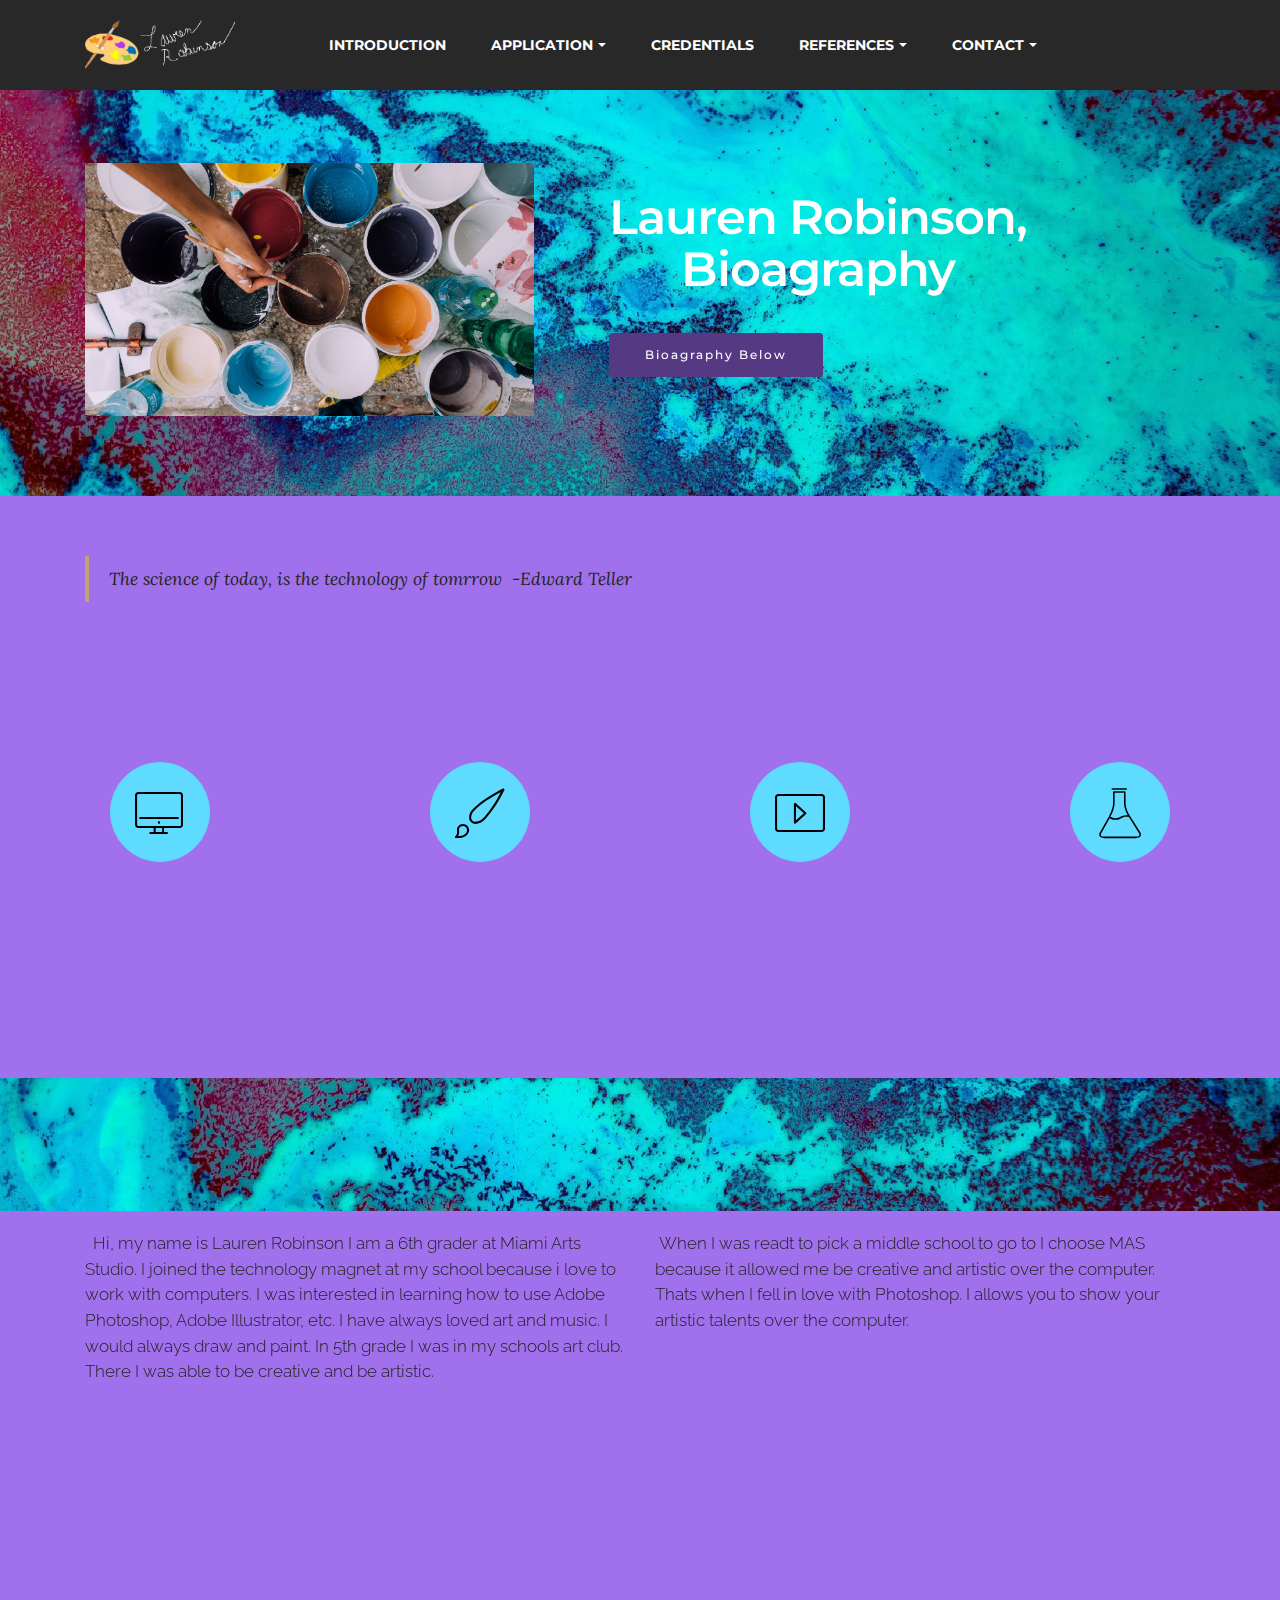
==== index.html @ 83446fe6 "create github pages" ====
<!DOCTYPE html>
<html>
<head>
  <!-- Site made with Mobirise Website Builder v3.10.5, https://mobirise.com -->
  <meta charset="UTF-8">
  <meta http-equiv="X-UA-Compatible" content="IE=edge">
  <meta name="generator" content="Mobirise v3.10.5, mobirise.com">
  <meta name="viewport" content="width=device-width, initial-scale=1">
  <link rel="shortcut icon" href="assets/images/art-384x128.png" type="image/x-icon">
  <meta name="description" content="">
  <title>Introduction</title>
  <link rel="stylesheet" href="https://fonts.googleapis.com/css?family=Lora:400,700,400italic,700italic&amp;subset=latin">
  <link rel="stylesheet" href="https://fonts.googleapis.com/css?family=Montserrat:400,700">
  <link rel="stylesheet" href="https://fonts.googleapis.com/css?family=Raleway:100,100i,200,200i,300,300i,400,400i,500,500i,600,600i,700,700i,800,800i,900,900i">
  <link rel="stylesheet" href="assets/bootstrap-material-design-font/css/material.css">
  <link rel="stylesheet" href="assets/web/assets/mobirise-icons/mobirise-icons.css">
  <link rel="stylesheet" href="assets/et-line-font-plugin/style.css">
  <link rel="stylesheet" href="assets/tether/tether.min.css">
  <link rel="stylesheet" href="assets/bootstrap/css/bootstrap.min.css">
  <link rel="stylesheet" href="assets/dropdown/css/style.css">
  <link rel="stylesheet" href="assets/animate.css/animate.min.css">
  <link rel="stylesheet" href="assets/theme/css/style.css">
  <link rel="stylesheet" href="assets/mobirise/css/mbr-additional.css" type="text/css">
  
  
  
</head>
<body>
<section id="ext_menu-5">

    <nav class="navbar navbar-dropdown navbar-fixed-top">
        <div class="container">

            <div class="mbr-table">
                <div class="mbr-table-cell">

                    <div class="navbar-brand">
                        <a href="index.html" class="navbar-logo"><img src="assets/images/art-384x128.png" alt="Mobirise"></a>
                        
                    </div>

                </div>
                <div class="mbr-table-cell">

                    <button class="navbar-toggler pull-xs-right hidden-md-up" type="button" data-toggle="collapse" data-target="#exCollapsingNavbar">
                        <div class="hamburger-icon"></div>
                    </button>

                    <ul class="nav-dropdown collapse pull-xs-right nav navbar-nav navbar-toggleable-sm" id="exCollapsingNavbar"><li class="nav-item"><a class="nav-link link" href="index.html">INTRODUCTION</a></li><li class="nav-item dropdown"><a class="nav-link link dropdown-toggle" href="https://mobirise.com/" data-toggle="dropdown-submenu" aria-expanded="false">APPLICATION</a><div class="dropdown-menu"><a class="dropdown-item" href="page1.html">Adobe Photoshop</a><a class="dropdown-item" href="page2.html">Adobe Illustrator</a><div class="dropdown"><a class="dropdown-item dropdown-toggle" href="#" data-toggle="dropdown-submenu" aria-expanded="false">Office Suit</a><div class="dropdown-menu dropdown-submenu"><div class="dropdown"><a class="dropdown-item dropdown-toggle" href="page5.html" data-toggle="dropdown-submenu">Word</a><div class="dropdown-menu dropdown-submenu"><a class="dropdown-item" href="#">Disscuss IT 6</a></div></div><a class="dropdown-item" href="page4.html">Power Point</a></div></div><a class="dropdown-item" href="#">123D</a></div></li><li class="nav-item dropdown"><a class="nav-link link" href="https://mobirise.com/">CREDENTIALS</a></li><li class="nav-item dropdown"><a class="nav-link link dropdown-toggle" href="https://mobirise.com/" data-toggle="dropdown-submenu" aria-expanded="false">REFERENCES</a><div class="dropdown-menu"><a class="dropdown-item" href="#"></a><a class="dropdown-item" href="#">Mr.Pate</a><a class="dropdown-item" href="#">Admitstrator</a><a class="dropdown-item" href="#"></a><a class="dropdown-item" href="#">Friend/Family</a><a class="dropdown-item" href="#">Community</a></div></li><li class="nav-item dropdown open"><a class="nav-link link dropdown-toggle" href="https://mobirise.com/" aria-expanded="false" data-toggle="dropdown-submenu">CONTACT</a><div class="dropdown-menu"><a class="dropdown-item" href="#">Submittion form</a></div></li><li class="nav-item"><a class="nav-link link" href="https://mobirise.com/"></a></li><li class="nav-item"><a class="nav-link link" href="https://mobirise.com/"></a></li><li class="nav-item"><a class="nav-link link" href="https://mobirise.com/"></a></li></ul>
                    <button hidden="" class="navbar-toggler navbar-close" type="button" data-toggle="collapse" data-target="#exCollapsingNavbar">
                        <div class="close-icon"></div>
                    </button>

                </div>
            </div>

        </div>
    </nav>

</section>

<section class="engine"><a rel="external" href="https://mobirise.com">easy html website builder software download</a></section><section class="mbr-section mbr-parallax-background mbr-after-navbar" id="msg-box5-2" style="background-image: url(assets/images/mbr-2000x1316.jpg); padding-top: 160px; padding-bottom: 80px;">

    
    <div class="container">
        <div class="row">
            <div class="mbr-table-md-up">

              <div class="mbr-table-cell mbr-right-padding-md-up mbr-valign-top col-md-7 image-size" style="width: 46%;">
                  <div class="mbr-figure"><img src="assets/images/mbr-1400x787.jpg"></div>
              </div>

              


              <div class="mbr-table-cell col-md-5 text-xs-center text-md-left content-size">
                  <h3 class="mbr-section-title display-2">Lauren Robinson, &nbsp; &nbsp; &nbsp; &nbsp; &nbsp; &nbsp; &nbsp; &nbsp; &nbsp; Bioagraphy<br></h3>
                  <div class="lead">

                    <p></p>

                  </div>

                  <div><a class="btn btn-info" href="https://mobirise.com">Bioagraphy Below</a></div>
              </div>


              

            </div>
        </div>
    </div>

</section>

<section class="mbr-section article mbr-section__container" id="content2-3" style="background-color: rgb(160, 112, 237); padding-top: 60px; padding-bottom: 40px;">

    <div class="container">
        <div class="row">
            <div class="col-xs-12 lead"><blockquote>The science of today, is the technology of tomrrow &nbsp;-Edward Teller</blockquote></div>
        </div>
    </div>

</section>

<section class="mbr-cards mbr-section mbr-section-nopadding" id="features4-4" style="background-color: rgb(160, 112, 237);">

    

    <div class="mbr-cards-row row">
        <div class="mbr-cards-col col-xs-12 col-lg-3" style="padding-top: 120px; padding-bottom: 40px;">
            <div class="container">
                <div class="card cart-block">
                    <div class="card-img iconbox"><a href="https://mobirise.com" class="mbri-desctop mbr-iconfont mbr-iconfont-features4" style="color: black;"></a></div>
                    <div class="card-block">
                        <h4 class="card-title">Become certified in Photoshop</h4>
                        <h5 class="card-subtitle"></h5>
                        <p class="card-text">I would like to be certified in Photoshop Because i want be able to design logos or fix peples photos.</p>
                        
                    </div>
                </div>
            </div>
        </div>
        <div class="mbr-cards-col col-xs-12 col-lg-3" style="padding-top: 120px; padding-bottom: 40px;">
            <div class="container">
                <div class="card cart-block">
                    <div class="card-img iconbox"><a href="https://mobirise.com" class="mbri-change-style mbr-iconfont mbr-iconfont-features4" style="color: black;"></a></div>
                    <div class="card-block">
                        <h4 class="card-title">Become certified in Illustrator</h4>
                        <h5 class="card-subtitle"></h5>
                        <p class="card-text">I would like to become certified in illustrator so I can use graphic designs so I can help with logos.</p>
                        
                    </div>
                </div>
          </div>
        </div>
        <div class="mbr-cards-col col-xs-12 col-lg-3" style="padding-top: 120px; padding-bottom: 40px;">
            <div class="container">
                <div class="card cart-block">
                    <div class="card-img iconbox"><a href="https://mobirise.com" class="mbri-video-play mbr-iconfont mbr-iconfont-features4" style="color: black;"></a></div>
                    <div class="card-block">
                        <h4 class="card-title">Be a film editor</h4>
                        <h5 class="card-subtitle"></h5>
                        <p class="card-text">I want to be a film editor for movies or a special effects person for movies.</p>
                        
                    </div>
                </div>
            </div>
        </div>
        <div class="mbr-cards-col col-xs-12 col-lg-3" style="padding-top: 120px; padding-bottom: 40px;">
            <div class="container">
                <div class="card cart-block">
                    <div class="card-img iconbox"><a href="https://mobirise.com" class="etl-icon icon-beaker mbr-iconfont mbr-iconfont-features4" style="color: black;"></a></div>
                    <div class="card-block">
                        <h4 class="card-title">Become a Surgeon</h4>
                        <h5 class="card-subtitle"></h5>
                        <p class="card-text">When Im older I would like to be a brain surgeon. I would like to help people and save many lives.</p>
                        
                    </div>
                </div>
            </div>
        </div>
        
        
    </div>
</section>

<section class="mbr-section article mbr-parallax-background" id="msg-box8-x" style="background-image: url(assets/images/mbr-2000x1316.jpg); padding-top: 40px; padding-bottom: 40px;">

    <div class="mbr-overlay" style="opacity: 0; background-color: rgb(34, 34, 34);">
    </div>
    <div class="container">
        <div class="row">
            <div class="col-md-8 col-md-offset-2 text-xs-center">
                <h3 class="mbr-section-title display-2">My Bio</h3>
                <div class="lead"></div>
                
            </div>
        </div>
    </div>

</section>

<section class="mbr-section article mbr-section__container" id="content6-y" style="background-color: rgb(160, 112, 237); padding-top: 20px; padding-bottom: 20px;">

    <div class="container">
        <div class="row">
            <div class="col-xs-12 col-md-6 lead">&nbsp; Hi, my name is Lauren Robinson I am a 6th grader at Miami Arts Studio. I joined the technology magnet at my school because i love to work with computers. I was interested in learning how to use Adobe Photoshop, Adobe Illustrator, etc. I have always loved art and music. I would always draw and paint. In 5th grade I was in my schools art club. There I was able to be creative and be artistic.</div>
            <div class="col-xs-12 col-md-6 lead">&nbsp;When I was readt to pick a middle school to go to I choose MAS because it allowed me be creative and artistic over the computer. Thats when I fell in love with Photoshop. I allows you to show your artistic talents over the computer.</div>
        </div>
    </div>

</section>

<section class="mbr-section mbr-section-md-padding mbr-footer footer1" id="contacts1-f" style="background-color: rgb(160, 112, 237); padding-top: 90px; padding-bottom: 90px;">
    
    <div class="container">
        <div class="row">
            <div class="mbr-footer-content col-xs-12 col-md-3">
                <div><a href="index.html"><img src="assets/images/palette-128x99.png"></a></div>
            </div>
            <div class="mbr-footer-content col-xs-12 col-md-3">
                <p><strong>Address</strong><br>15015 sw 24th Steet, Miami, Fl<br>33185</p>
            </div>
            <div class="mbr-footer-content col-xs-12 col-md-3">
                <p><strong>Contacts</strong><br>
Email: lrobinson@miamiartsstudio.com<br>
Phone: (786)-363-7732<br></p>
            </div>
            <div class="mbr-footer-content col-xs-12 col-md-3">
                <p><strong>Links</strong><br>
<a class="text-white" href="https://mobirise.com/">Website builder</a><br>
<a class="text-white" href="https://mobirise.com/mobirise-free-win.zip">Download for Windows</a><br>
<a class="text-white" href="https://mobirise.com/mobirise-free-mac.zip">Download for Mac</a></p>
            </div>

        </div>
    </div>
</section>


  <script src="assets/web/assets/jquery/jquery.min.js"></script>
  <script src="assets/tether/tether.min.js"></script>
  <script src="assets/bootstrap/js/bootstrap.min.js"></script>
  <script src="assets/smooth-scroll/SmoothScroll.js"></script>
  <script src="assets/dropdown/js/script.min.js"></script>
  <script src="assets/touchSwipe/jquery.touchSwipe.min.js"></script>
  <script src="assets/jarallax/jarallax.js"></script>
  <script src="assets/viewportChecker/jquery.viewportchecker.js"></script>
  <script src="assets/theme/js/script.js"></script>
  
  
  <input name="animation" type="hidden">
  </body>
</html>
---- assets/bootstrap-material-design-font/css/material.css ----
@font-face {
  font-family: 'Material-Design-Icons';
  src: url('../fonts/Material-Design-Icons.eot?3ocs8m');
  src: url('../fonts/Material-Design-Icons.eot?#iefix3ocs8m') format('embedded-opentype'), url('../fonts/Material-Design-Icons.woff?3ocs8m') format('woff'), url('../fonts/Material-Design-Icons.ttf?3ocs8m') format('truetype'), url('../fonts/Material-Design-Icons.svg?3ocs8m#Material-Design-Icons') format('svg');
  font-weight: normal;
  font-style: normal;
}
[class^="mdi-"],
[class*="mdi-"] {
  speak: none;
  display: inline-block;
  font-style: normal;
  font-variant:normal;
  font-weight:normal;
  /*font-size:24px;*/
  line-height:1;
  font-family:'Material-Design-Icons' !important;
  text-rendering: auto;
  
  -webkit-font-smoothing: antialiased;
  -moz-osx-font-smoothing: grayscale;
  -webkit-transform: translate(0, 0);
      -ms-transform: translate(0, 0);
          transform: translate(0, 0);
}
[class^="mdi-"]:before,
[class*="mdi-"]:before {
  display: inline-block;
  speak: none;
  text-decoration: inherit;
}
[class^="mdi-"].pull-left,
[class*="mdi-"].pull-left {
  margin-right: .3em;
}
[class^="mdi-"].pull-right,
[class*="mdi-"].pull-right {
  margin-left: .3em;
}
[class^="mdi-"].mdi-lg:before,
[class*="mdi-"].mdi-lg:before,
[class^="mdi-"].mdi-lg:after,
[class*="mdi-"].mdi-lg:after {
  font-size: 1.33333333em;
  line-height: 0.75em;
  vertical-align: -15%;
}
[class^="mdi-"].mdi-2x:before,
[class*="mdi-"].mdi-2x:before,
[class^="mdi-"].mdi-2x:after,
[class*="mdi-"].mdi-2x:after {
  font-size: 2em;
}
[class^="mdi-"].mdi-3x:before,
[class*="mdi-"].mdi-3x:before,
[class^="mdi-"].mdi-3x:after,
[class*="mdi-"].mdi-3x:after {
  font-size: 3em;
}
[class^="mdi-"].mdi-4x:before,
[class*="mdi-"].mdi-4x:before,
[class^="mdi-"].mdi-4x:after,
[class*="mdi-"].mdi-4x:after {
  font-size: 4em;
}
[class^="mdi-"].mdi-5x:before,
[class*="mdi-"].mdi-5x:before,
[class^="mdi-"].mdi-5x:after,
[class*="mdi-"].mdi-5x:after {
  font-size: 5em;
}
[class^="mdi-device-signal-cellular-"]:after,
[class^="mdi-device-battery-"]:after,
[class^="mdi-device-battery-charging-"]:after,
[class^="mdi-device-signal-cellular-connected-no-internet-"]:after,
[class^="mdi-device-signal-wifi-"]:after,
[class^="mdi-device-signal-wifi-statusbar-not-connected"]:after,
.mdi-device-network-wifi:after {
  opacity: .3;
  position: absolute;
  left: 0;
  top: 0;
  z-index: 1;
  display: inline-block;
  speak: none;
  text-decoration: inherit;
}
[class^="mdi-device-signal-cellular-"]:after {
  content: "\e758";
}
[class^="mdi-device-battery-"]:after {
  content: "\e735";
}
[class^="mdi-device-battery-charging-"]:after {
  content: "\e733";
}
[class^="mdi-device-signal-cellular-connected-no-internet-"]:after {
  content: "\e75d";
}
[class^="mdi-device-signal-wifi-"]:after,
.mdi-device-network-wifi:after {
  content: "\e765";
}
[class^="mdi-device-signal-wifi-statusbasr-not-connected"]:after {
  content: "\e8f7";
}
.mdi-device-signal-cellular-off:after,
.mdi-device-signal-cellular-null:after,
.mdi-device-signal-cellular-no-sim:after,
.mdi-device-signal-wifi-off:after,
.mdi-device-signal-wifi-4-bar:after,
.mdi-device-signal-cellular-4-bar:after,
.mdi-device-battery-alert:after,
.mdi-device-signal-cellular-connected-no-internet-4-bar:after,
.mdi-device-battery-std:after,
.mdi-device-battery-full .mdi-device-battery-unknown:after {
  content: "";
}
.mdi-fw {
  width: 1.28571429em;
  text-align: center;
}
.mdi-ul {
  padding-left: 0;
  margin-left: 2.14285714em;
  list-style-type: none;
}
.mdi-ul > li {
  position: relative;
}
.mdi-li {
  position: absolute;
  left: -2.14285714em;
  width: 2.14285714em;
  top: 0.14285714em;
  text-align: center;
}
.mdi-li.mdi-lg {
  left: -1.85714286em;
}
.mdi-border {
  padding: .2em .25em .15em;
  border: solid 0.08em #eeeeee;
  border-radius: .1em;
}
.mdi-spin {
  -webkit-animation: mdi-spin 2s infinite linear;
  animation: mdi-spin 2s infinite linear;
  -webkit-transform-origin: 50% 50%;
  -ms-transform-origin: 50% 50%;
      transform-origin: 50% 50%;
}
.mdi-pulse {
  -webkit-animation: mdi-spin 1s steps(8) infinite;
  animation: mdi-spin 1s steps(8) infinite;
  -webkit-transform-origin: 50% 50%;
  -ms-transform-origin: 50% 50%;
      transform-origin: 50% 50%;
}
@-webkit-keyframes mdi-spin {
  0% {
    -webkit-transform: rotate(0deg);
    transform: rotate(0deg);
  }
  100% {
    -webkit-transform: rotate(359deg);
    transform: rotate(359deg);
  }
}
@keyframes mdi-spin {
  0% {
    -webkit-transform: rotate(0deg);
    transform: rotate(0deg);
  }
  100% {
    -webkit-transform: rotate(359deg);
    transform: rotate(359deg);
  }
}
.mdi-rotate-90 {
  filter: progid:DXImageTransform.Microsoft.BasicImage(rotation=1);
  -webkit-transform: rotate(90deg);
  -ms-transform: rotate(90deg);
  transform: rotate(90deg);
}
.mdi-rotate-180 {
  filter: progid:DXImageTransform.Microsoft.BasicImage(rotation=2);
  -webkit-transform: rotate(180deg);
  -ms-transform: rotate(180deg);
  transform: rotate(180deg);
}
.mdi-rotate-270 {
  filter: progid:DXImageTransform.Microsoft.BasicImage(rotation=3);
  -webkit-transform: rotate(270deg);
  -ms-transform: rotate(270deg);
  transform: rotate(270deg);
}
.mdi-flip-horizontal {
  filter: progid:DXImageTransform.Microsoft.BasicImage(rotation=0, mirror=1);
  -webkit-transform: scale(-1, 1);
  -ms-transform: scale(-1, 1);
  transform: scale(-1, 1);
}
.mdi-flip-vertical {
  filter: progid:DXImageTransform.Microsoft.BasicImage(rotation=2, mirror=1);
  -webkit-transform: scale(1, -1);
  -ms-transform: scale(1, -1);
  transform: scale(1, -1);
}
:root .mdi-rotate-90,
:root .mdi-rotate-180,
:root .mdi-rotate-270,
:root .mdi-flip-horizontal,
:root .mdi-flip-vertical {
  -webkit-filter: none;
          filter: none;
}
.mdi-stack {
  position: relative;
  display: inline-block;
  width: 2em;
  height: 2em;
  line-height: 2em;
  vertical-align: middle;
}
.mdi-stack-1x,
.mdi-stack-2x {
  position: absolute;
  left: 0;
  width: 100%;
  text-align: center;
}
.mdi-stack-1x {
  line-height: inherit;
}
.mdi-stack-2x {
  font-size: 2em;
}
.mdi-inverse {
  color: #ffffff;
}
/* Start Icons */
.mdi-action-3d-rotation:before {
  content: "\e600";
}
.mdi-action-accessibility:before {
  content: "\e601";
}
.mdi-action-account-balance-wallet:before {
  content: "\e602";
}
.mdi-action-account-balance:before {
  content: "\e603";
}
.mdi-action-account-box:before {
  content: "\e604";
}
.mdi-action-account-child:before {
  content: "\e605";
}
.mdi-action-account-circle:before {
  content: "\e606";
}
.mdi-action-add-shopping-cart:before {
  content: "\e607";
}
.mdi-action-alarm-add:before {
  content: "\e608";
}
.mdi-action-alarm-off:before {
  content: "\e609";
}
.mdi-action-alarm-on:before {
  content: "\e60a";
}
.mdi-action-alarm:before {
  content: "\e60b";
}
.mdi-action-android:before {
  content: "\e60c";
}
.mdi-action-announcement:before {
  content: "\e60d";
}
.mdi-action-aspect-ratio:before {
  content: "\e60e";
}
.mdi-action-assessment:before {
  content: "\e60f";
}
.mdi-action-assignment-ind:before {
  content: "\e610";
}
.mdi-action-assignment-late:before {
  content: "\e611";
}
.mdi-action-assignment-return:before {
  content: "\e612";
}
.mdi-action-assignment-returned:before {
  content: "\e613";
}
.mdi-action-assignment-turned-in:before {
  content: "\e614";
}
.mdi-action-assignment:before {
  content: "\e615";
}
.mdi-action-autorenew:before {
  content: "\e616";
}
.mdi-action-backup:before {
  content: "\e617";
}
.mdi-action-book:before {
  content: "\e618";
}
.mdi-action-bookmark-outline:before {
  content: "\e619";
}
.mdi-action-bookmark:before {
  content: "\e61a";
}
.mdi-action-bug-report:before {
  content: "\e61b";
}
.mdi-action-cached:before {
  content: "\e61c";
}
.mdi-action-check-circle:before {
  content: "\e61d";
}
.mdi-action-class:before {
  content: "\e61e";
}
.mdi-action-credit-card:before {
  content: "\e61f";
}
.mdi-action-dashboard:before {
  content: "\e620";
}
.mdi-action-delete:before {
  content: "\e621";
}
.mdi-action-description:before {
  content: "\e622";
}
.mdi-action-dns:before {
  content: "\e623";
}
.mdi-action-done-all:before {
  content: "\e624";
}
.mdi-action-done:before {
  content: "\e625";
}
.mdi-action-event:before {
  content: "\e626";
}
.mdi-action-exit-to-app:before {
  content: "\e627";
}
.mdi-action-explore:before {
  content: "\e628";
}
.mdi-action-extension:before {
  content: "\e629";
}
.mdi-action-face-unlock:before {
  content: "\e62a";
}
.mdi-action-favorite-outline:before {
  content: "\e62b";
}
.mdi-action-favorite:before {
  content: "\e62c";
}
.mdi-action-find-in-page:before {
  content: "\e62d";
}
.mdi-action-find-replace:before {
  content: "\e62e";
}
.mdi-action-flip-to-back:before {
  content: "\e62f";
}
.mdi-action-flip-to-front:before {
  content: "\e630";
}
.mdi-action-get-app:before {
  content: "\e631";
}
.mdi-action-grade:before {
  content: "\e632";
}
.mdi-action-group-work:before {
  content: "\e633";
}
.mdi-action-help:before {
  content: "\e634";
}
.mdi-action-highlight-remove:before {
  content: "\e635";
}
.mdi-action-history:before {
  content: "\e636";
}
.mdi-action-home:before {
  content: "\e637";
}
.mdi-action-https:before {
  content: "\e638";
}
.mdi-action-info-outline:before {
  content: "\e639";
}
.mdi-action-info:before {
  content: "\e63a";
}
.mdi-action-input:before {
  content: "\e63b";
}
.mdi-action-invert-colors:before {
  content: "\e63c";
}
.mdi-action-label-outline:before {
  content: "\e63d";
}
.mdi-action-label:before {
  content: "\e63e";
}
.mdi-action-language:before {
  content: "\e63f";
}
.mdi-action-launch:before {
  content: "\e640";
}
.mdi-action-list:before {
  content: "\e641";
}
.mdi-action-lock-open:before {
  content: "\e642";
}
.mdi-action-lock-outline:before {
  content: "\e643";
}
.mdi-action-lock:before {
  content: "\e644";
}
.mdi-action-loyalty:before {
  content: "\e645";
}
.mdi-action-markunread-mailbox:before {
  content: "\e646";
}
.mdi-action-note-add:before {
  content: "\e647";
}
.mdi-action-open-in-browser:before {
  content: "\e648";
}
.mdi-action-open-in-new:before {
  content: "\e649";
}
.mdi-action-open-with:before {
  content: "\e64a";
}
.mdi-action-pageview:before {
  content: "\e64b";
}
.mdi-action-payment:before {
  content: "\e64c";
}
.mdi-action-perm-camera-mic:before {
  content: "\e64d";
}
.mdi-action-perm-contact-cal:before {
  content: "\e64e";
}
.mdi-action-perm-data-setting:before {
  content: "\e64f";
}
.mdi-action-perm-device-info:before {
  content: "\e650";
}
.mdi-action-perm-identity:before {
  content: "\e651";
}
.mdi-action-perm-media:before {
  content: "\e652";
}
.mdi-action-perm-phone-msg:before {
  content: "\e653";
}
.mdi-action-perm-scan-wifi:before {
  content: "\e654";
}
.mdi-action-picture-in-picture:before {
  content: "\e655";
}
.mdi-action-polymer:before {
  content: "\e656";
}
.mdi-action-print:before {
  content: "\e657";
}
.mdi-action-query-builder:before {
  content: "\e658";
}
.mdi-action-question-answer:before {
  content: "\e659";
}
.mdi-action-receipt:before {
  content: "\e65a";
}
.mdi-action-redeem:before {
  content: "\e65b";
}
.mdi-action-reorder:before {
  content: "\e65c";
}
.mdi-action-report-problem:before {
  content: "\e65d";
}
.mdi-action-restore:before {
  content: "\e65e";
}
.mdi-action-room:before {
  content: "\e65f";
}
.mdi-action-schedule:before {
  content: "\e660";
}
.mdi-action-search:before {
  content: "\e661";
}
.mdi-action-settings-applications:before {
  content: "\e662";
}
.mdi-action-settings-backup-restore:before {
  content: "\e663";
}
.mdi-action-settings-bluetooth:before {
  content: "\e664";
}
.mdi-action-settings-cell:before {
  content: "\e665";
}
.mdi-action-settings-display:before {
  content: "\e666";
}
.mdi-action-settings-ethernet:before {
  content: "\e667";
}
.mdi-action-settings-input-antenna:before {
  content: "\e668";
}
.mdi-action-settings-input-component:before {
  content: "\e669";
}
.mdi-action-settings-input-composite:before {
  content: "\e66a";
}
.mdi-action-settings-input-hdmi:before {
  content: "\e66b";
}
.mdi-action-settings-input-svideo:before {
  content: "\e66c";
}
.mdi-action-settings-overscan:before {
  content: "\e66d";
}
.mdi-action-settings-phone:before {
  content: "\e66e";
}
.mdi-action-settings-power:before {
  content: "\e66f";
}
.mdi-action-settings-remote:before {
  content: "\e670";
}
.mdi-action-settings-voice:before {
  content: "\e671";
}
.mdi-action-settings:before {
  content: "\e672";
}
.mdi-action-shop-two:before {
  content: "\e673";
}
.mdi-action-shop:before {
  content: "\e674";
}
.mdi-action-shopping-basket:before {
  content: "\e675";
}
.mdi-action-shopping-cart:before {
  content: "\e676";
}
.mdi-action-speaker-notes:before {
  content: "\e677";
}
.mdi-action-spellcheck:before {
  content: "\e678";
}
.mdi-action-star-rate:before {
  content: "\e679";
}
.mdi-action-stars:before {
  content: "\e67a";
}
.mdi-action-store:before {
  content: "\e67b";
}
.mdi-action-subject:before {
  content: "\e67c";
}
.mdi-action-supervisor-account:before {
  content: "\e67d";
}
.mdi-action-swap-horiz:before {
  content: "\e67e";
}
.mdi-action-swap-vert-circle:before {
  content: "\e67f";
}
.mdi-action-swap-vert:before {
  content: "\e680";
}
.mdi-action-system-update-tv:before {
  content: "\e681";
}
.mdi-action-tab-unselected:before {
  content: "\e682";
}
.mdi-action-tab:before {
  content: "\e683";
}
.mdi-action-theaters:before {
  content: "\e684";
}
.mdi-action-thumb-down:before {
  content: "\e685";
}
.mdi-action-thumb-up:before {
  content: "\e686";
}
.mdi-action-thumbs-up-down:before {
  content: "\e687";
}
.mdi-action-toc:before {
  content: "\e688";
}
.mdi-action-today:before {
  content: "\e689";
}
.mdi-action-track-changes:before {
  content: "\e68a";
}
.mdi-action-translate:before {
  content: "\e68b";
}
.mdi-action-trending-down:before {
  content: "\e68c";
}
.mdi-action-trending-neutral:before {
  content: "\e68d";
}
.mdi-action-trending-up:before {
  content: "\e68e";
}
.mdi-action-turned-in-not:before {
  content: "\e68f";
}
.mdi-action-turned-in:before {
  content: "\e690";
}
.mdi-action-verified-user:before {
  content: "\e691";
}
.mdi-action-view-agenda:before {
  content: "\e692";
}
.mdi-action-view-array:before {
  content: "\e693";
}
.mdi-action-view-carousel:before {
  content: "\e694";
}
.mdi-action-view-column:before {
  content: "\e695";
}
.mdi-action-view-day:before {
  content: "\e696";
}
.mdi-action-view-headline:before {
  content: "\e697";
}
.mdi-action-view-list:before {
  content: "\e698";
}
.mdi-action-view-module:before {
  content: "\e699";
}
.mdi-action-view-quilt:before {
  content: "\e69a";
}
.mdi-action-view-stream:before {
  content: "\e69b";
}
.mdi-action-view-week:before {
  content: "\e69c";
}
.mdi-action-visibility-off:before {
  content: "\e69d";
}
.mdi-action-visibility:before {
  content: "\e69e";
}
.mdi-action-wallet-giftcard:before {
  content: "\e69f";
}
.mdi-action-wallet-membership:before {
  content: "\e6a0";
}
.mdi-action-wallet-travel:before {
  content: "\e6a1";
}
.mdi-action-work:before {
  content: "\e6a2";
}
.mdi-alert-error:before {
  content: "\e6a3";
}
.mdi-alert-warning:before {
  content: "\e6a4";
}
.mdi-av-album:before {
  content: "\e6a5";
}
.mdi-av-closed-caption:before {
  content: "\e6a6";
}
.mdi-av-equalizer:before {
  content: "\e6a7";
}
.mdi-av-explicit:before {
  content: "\e6a8";
}
.mdi-av-fast-forward:before {
  content: "\e6a9";
}
.mdi-av-fast-rewind:before {
  content: "\e6aa";
}
.mdi-av-games:before {
  content: "\e6ab";
}
.mdi-av-hearing:before {
  content: "\e6ac";
}
.mdi-av-high-quality:before {
  content: "\e6ad";
}
.mdi-av-loop:before {
  content: "\e6ae";
}
.mdi-av-mic-none:before {
  content: "\e6af";
}
.mdi-av-mic-off:before {
  content: "\e6b0";
}
.mdi-av-mic:before {
  content: "\e6b1";
}
.mdi-av-movie:before {
  content: "\e6b2";
}
.mdi-av-my-library-add:before {
  content: "\e6b3";
}
.mdi-av-my-library-books:before {
  content: "\e6b4";
}
.mdi-av-my-library-music:before {
  content: "\e6b5";
}
.mdi-av-new-releases:before {
  content: "\e6b6";
}
.mdi-av-not-interested:before {
  content: "\e6b7";
}
.mdi-av-pause-circle-fill:before {
  content: "\e6b8";
}
.mdi-av-pause-circle-outline:before {
  content: "\e6b9";
}
.mdi-av-pause:before {
  content: "\e6ba";
}
.mdi-av-play-arrow:before {
  content: "\e6bb";
}
.mdi-av-play-circle-fill:before {
  content: "\e6bc";
}
.mdi-av-play-circle-outline:before {
  content: "\e6bd";
}
.mdi-av-play-shopping-bag:before {
  content: "\e6be";
}
.mdi-av-playlist-add:before {
  content: "\e6bf";
}
.mdi-av-queue-music:before {
  content: "\e6c0";
}
.mdi-av-queue:before {
  content: "\e6c1";
}
.mdi-av-radio:before {
  content: "\e6c2";
}
.mdi-av-recent-actors:before {
  content: "\e6c3";
}
.mdi-av-repeat-one:before {
  content: "\e6c4";
}
.mdi-av-repeat:before {
  content: "\e6c5";
}
.mdi-av-replay:before {
  content: "\e6c6";
}
.mdi-av-shuffle:before {
  content: "\e6c7";
}
.mdi-av-skip-next:before {
  content: "\e6c8";
}
.mdi-av-skip-previous:before {
  content: "\e6c9";
}
.mdi-av-snooze:before {
  content: "\e6ca";
}
.mdi-av-stop:before {
  content: "\e6cb";
}
.mdi-av-subtitles:before {
  content: "\e6cc";
}
.mdi-av-surround-sound:before {
  content: "\e6cd";
}
.mdi-av-timer:before {
  content: "\e6ce";
}
.mdi-av-video-collection:before {
  content: "\e6cf";
}
.mdi-av-videocam-off:before {
  content: "\e6d0";
}
.mdi-av-videocam:before {
  content: "\e6d1";
}
.mdi-av-volume-down:before {
  content: "\e6d2";
}
.mdi-av-volume-mute:before {
  content: "\e6d3";
}
.mdi-av-volume-off:before {
  content: "\e6d4";
}
.mdi-av-volume-up:before {
  content: "\e6d5";
}
.mdi-av-web:before {
  content: "\e6d6";
}
.mdi-communication-business:before {
  content: "\e6d7";
}
.mdi-communication-call-end:before {
  content: "\e6d8";
}
.mdi-communication-call-made:before {
  content: "\e6d9";
}
.mdi-communication-call-merge:before {
  content: "\e6da";
}
.mdi-communication-call-missed:before {
  content: "\e6db";
}
.mdi-communication-call-received:before {
  content: "\e6dc";
}
.mdi-communication-call-split:before {
  content: "\e6dd";
}
.mdi-communication-call:before {
  content: "\e6de";
}
.mdi-communication-chat:before {
  content: "\e6df";
}
.mdi-communication-clear-all:before {
  content: "\e6e0";
}
.mdi-communication-comment:before {
  content: "\e6e1";
}
.mdi-communication-contacts:before {
  content: "\e6e2";
}
.mdi-communication-dialer-sip:before {
  content: "\e6e3";
}
.mdi-communication-dialpad:before {
  content: "\e6e4";
}
.mdi-communication-dnd-on:before {
  content: "\e6e5";
}
.mdi-communication-email:before {
  content: "\e6e6";
}
.mdi-communication-forum:before {
  content: "\e6e7";
}
.mdi-communication-import-export:before {
  content: "\e6e8";
}
.mdi-communication-invert-colors-off:before {
  content: "\e6e9";
}
.mdi-communication-invert-colors-on:before {
  content: "\e6ea";
}
.mdi-communication-live-help:before {
  content: "\e6eb";
}
.mdi-communication-location-off:before {
  content: "\e6ec";
}
.mdi-communication-location-on:before {
  content: "\e6ed";
}
.mdi-communication-message:before {
  content: "\e6ee";
}
.mdi-communication-messenger:before {
  content: "\e6ef";
}
.mdi-communication-no-sim:before {
  content: "\e6f0";
}
.mdi-communication-phone:before {
  content: "\e6f1";
}
.mdi-communication-portable-wifi-off:before {
  content: "\e6f2";
}
.mdi-communication-quick-contacts-dialer:before {
  content: "\e6f3";
}
.mdi-communication-quick-contacts-mail:before {
  content: "\e6f4";
}
.mdi-communication-ring-volume:before {
  content: "\e6f5";
}
.mdi-communication-stay-current-landscape:before {
  content: "\e6f6";
}
.mdi-communication-stay-current-portrait:before {
  content: "\e6f7";
}
.mdi-communication-stay-primary-landscape:before {
  content: "\e6f8";
}
.mdi-communication-stay-primary-portrait:before {
  content: "\e6f9";
}
.mdi-communication-swap-calls:before {
  content: "\e6fa";
}
.mdi-communication-textsms:before {
  content: "\e6fb";
}
.mdi-communication-voicemail:before {
  content: "\e6fc";
}
.mdi-communication-vpn-key:before {
  content: "\e6fd";
}
.mdi-content-add-box:before {
  content: "\e6fe";
}
.mdi-content-add-circle-outline:before {
  content: "\e6ff";
}
.mdi-content-add-circle:before {
  content: "\e700";
}
.mdi-content-add:before {
  content: "\e701";
}
.mdi-content-archive:before {
  content: "\e702";
}
.mdi-content-backspace:before {
  content: "\e703";
}
.mdi-content-block:before {
  content: "\e704";
}
.mdi-content-clear:before {
  content: "\e705";
}
.mdi-content-content-copy:before {
  content: "\e706";
}
.mdi-content-content-cut:before {
  content: "\e707";
}
.mdi-content-content-paste:before {
  content: "\e708";
}
.mdi-content-create:before {
  content: "\e709";
}
.mdi-content-drafts:before {
  content: "\e70a";
}
.mdi-content-filter-list:before {
  content: "\e70b";
}
.mdi-content-flag:before {
  content: "\e70c";
}
.mdi-content-forward:before {
  content: "\e70d";
}
.mdi-content-gesture:before {
  content: "\e70e";
}
.mdi-content-inbox:before {
  content: "\e70f";
}
.mdi-content-link:before {
  content: "\e710";
}
.mdi-content-mail:before {
  content: "\e711";
}
.mdi-content-markunread:before {
  content: "\e712";
}
.mdi-content-redo:before {
  content: "\e713";
}
.mdi-content-remove-circle-outline:before {
  content: "\e714";
}
.mdi-content-remove-circle:before {
  content: "\e715";
}
.mdi-content-remove:before {
  content: "\e716";
}
.mdi-content-reply-all:before {
  content: "\e717";
}
.mdi-content-reply:before {
  content: "\e718";
}
.mdi-content-report:before {
  content: "\e719";
}
.mdi-content-save:before {
  content: "\e71a";
}
.mdi-content-select-all:before {
  content: "\e71b";
}
.mdi-content-send:before {
  content: "\e71c";
}
.mdi-content-sort:before {
  content: "\e71d";
}
.mdi-content-text-format:before {
  content: "\e71e";
}
.mdi-content-undo:before {
  content: "\e71f";
}
.mdi-editor-attach-file:before {
  content: "\e776";
}
.mdi-editor-attach-money:before {
  content: "\e777";
}
.mdi-editor-border-all:before {
  content: "\e778";
}
.mdi-editor-border-bottom:before {
  content: "\e779";
}
.mdi-editor-border-clear:before {
  content: "\e77a";
}
.mdi-editor-border-color:before {
  content: "\e77b";
}
.mdi-editor-border-horizontal:before {
  content: "\e77c";
}
.mdi-editor-border-inner:before {
  content: "\e77d";
}
.mdi-editor-border-left:before {
  content: "\e77e";
}
.mdi-editor-border-outer:before {
  content: "\e77f";
}
.mdi-editor-border-right:before {
  content: "\e780";
}
.mdi-editor-border-style:before {
  content: "\e781";
}
.mdi-editor-border-top:before {
  content: "\e782";
}
.mdi-editor-border-vertical:before {
  content: "\e783";
}
.mdi-editor-format-align-center:before {
  content: "\e784";
}
.mdi-editor-format-align-justify:before {
  content: "\e785";
}
.mdi-editor-format-align-left:before {
  content: "\e786";
}
.mdi-editor-format-align-right:before {
  content: "\e787";
}
.mdi-editor-format-bold:before {
  content: "\e788";
}
.mdi-editor-format-clear:before {
  content: "\e789";
}
.mdi-editor-format-color-fill:before {
  content: "\e78a";
}
.mdi-editor-format-color-reset:before {
  content: "\e78b";
}
.mdi-editor-format-color-text:before {
  content: "\e78c";
}
.mdi-editor-format-indent-decrease:before {
  content: "\e78d";
}
.mdi-editor-format-indent-increase:before {
  content: "\e78e";
}
.mdi-editor-format-italic:before {
  content: "\e78f";
}
.mdi-editor-format-line-spacing:before {
  content: "\e790";
}
.mdi-editor-format-list-bulleted:before {
  content: "\e791";
}
.mdi-editor-format-list-numbered:before {
  content: "\e792";
}
.mdi-editor-format-paint:before {
  content: "\e793";
}
.mdi-editor-format-quote:before {
  content: "\e794";
}
.mdi-editor-format-size:before {
  content: "\e795";
}
.mdi-editor-format-strikethrough:before {
  content: "\e796";
}
.mdi-editor-format-textdirection-l-to-r:before {
  content: "\e797";
}
.mdi-editor-format-textdirection-r-to-l:before {
  content: "\e798";
}
.mdi-editor-format-underline:before {
  content: "\e799";
}
.mdi-editor-functions:before {
  content: "\e79a";
}
.mdi-editor-insert-chart:before {
  content: "\e79b";
}
.mdi-editor-insert-comment:before {
  content: "\e79c";
}
.mdi-editor-insert-drive-file:before {
  content: "\e79d";
}
.mdi-editor-insert-emoticon:before {
  content: "\e79e";
}
.mdi-editor-insert-invitation:before {
  content: "\e79f";
}
.mdi-editor-insert-link:before {
  content: "\e7a0";
}
.mdi-editor-insert-photo:before {
  content: "\e7a1";
}
.mdi-editor-merge-type:before {
  content: "\e7a2";
}
.mdi-editor-mode-comment:before {
  content: "\e7a3";
}
.mdi-editor-mode-edit:before {
  content: "\e7a4";
}
.mdi-editor-publish:before {
  content: "\e7a5";
}
.mdi-editor-vertical-align-bottom:before {
  content: "\e7a6";
}
.mdi-editor-vertical-align-center:before {
  content: "\e7a7";
}
.mdi-editor-vertical-align-top:before {
  content: "\e7a8";
}
.mdi-editor-wrap-text:before {
  content: "\e7a9";
}
.mdi-file-attachment:before {
  content: "\e7aa";
}
.mdi-file-cloud-circle:before {
  content: "\e7ab";
}
.mdi-file-cloud-done:before {
  content: "\e7ac";
}
.mdi-file-cloud-download:before {
  content: "\e7ad";
}
.mdi-file-cloud-off:before {
  content: "\e7ae";
}
.mdi-file-cloud-queue:before {
  content: "\e7af";
}
.mdi-file-cloud-upload:before {
  content: "\e7b0";
}
.mdi-file-cloud:before {
  content: "\e7b1";
}
.mdi-file-file-download:before {
  content: "\e7b2";
}
.mdi-file-file-upload:before {
  content: "\e7b3";
}
.mdi-file-folder-open:before {
  content: "\e7b4";
}
.mdi-file-folder-shared:before {
  content: "\e7b5";
}
.mdi-file-folder:before {
  content: "\e7b6";
}
.mdi-device-access-alarm:before {
  content: "\e720";
}
.mdi-device-access-alarms:before {
  content: "\e721";
}
.mdi-device-access-time:before {
  content: "\e722";
}
.mdi-device-add-alarm:before {
  content: "\e723";
}
.mdi-device-airplanemode-off:before {
  content: "\e724";
}
.mdi-device-airplanemode-on:before {
  content: "\e725";
}
.mdi-device-battery-20:before {
  content: "\e726";
}
.mdi-device-battery-30:before {
  content: "\e727";
}
.mdi-device-battery-50:before {
  content: "\e728";
}
.mdi-device-battery-60:before {
  content: "\e729";
}
.mdi-device-battery-80:before {
  content: "\e72a";
}
.mdi-device-battery-90:before {
  content: "\e72b";
}
.mdi-device-battery-alert:before {
  content: "\e72c";
}
.mdi-device-battery-charging-20:before {
  content: "\e72d";
}
.mdi-device-battery-charging-30:before {
  content: "\e72e";
}
.mdi-device-battery-charging-50:before {
  content: "\e72f";
}
.mdi-device-battery-charging-60:before {
  content: "\e730";
}
.mdi-device-battery-charging-80:before {
  content: "\e731";
}
.mdi-device-battery-charging-90:before {
  content: "\e732";
}
.mdi-device-battery-charging-full:before {
  content: "\e733";
}
.mdi-device-battery-full:before {
  content: "\e734";
}
.mdi-device-battery-std:before {
  content: "\e735";
}
.mdi-device-battery-unknown:before {
  content: "\e736";
}
.mdi-device-bluetooth-connected:before {
  content: "\e737";
}
.mdi-device-bluetooth-disabled:before {
  content: "\e738";
}
.mdi-device-bluetooth-searching:before {
  content: "\e739";
}
.mdi-device-bluetooth:before {
  content: "\e73a";
}
.mdi-device-brightness-auto:before {
  content: "\e73b";
}
.mdi-device-brightness-high:before {
  content: "\e73c";
}
.mdi-device-brightness-low:before {
  content: "\e73d";
}
.mdi-device-brightness-medium:before {
  content: "\e73e";
}
.mdi-device-data-usage:before {
  content: "\e73f";
}
.mdi-device-developer-mode:before {
  content: "\e740";
}
.mdi-device-devices:before {
  content: "\e741";
}
.mdi-device-dvr:before {
  content: "\e742";
}
.mdi-device-gps-fixed:before {
  content: "\e743";
}
.mdi-device-gps-not-fixed:before {
  content: "\e744";
}
.mdi-device-gps-off:before {
  content: "\e745";
}
.mdi-device-location-disabled:before {
  content: "\e746";
}
.mdi-device-location-searching:before {
  content: "\e747";
}
.mdi-device-multitrack-audio:before {
  content: "\e748";
}
.mdi-device-network-cell:before {
  content: "\e749";
}
.mdi-device-network-wifi:before {
  content: "\e74a";
}
.mdi-device-nfc:before {
  content: "\e74b";
}
.mdi-device-now-wallpaper:before {
  content: "\e74c";
}
.mdi-device-now-widgets:before {
  content: "\e74d";
}
.mdi-device-screen-lock-landscape:before {
  content: "\e74e";
}
.mdi-device-screen-lock-portrait:before {
  content: "\e74f";
}
.mdi-device-screen-lock-rotation:before {
  content: "\e750";
}
.mdi-device-screen-rotation:before {
  content: "\e751";
}
.mdi-device-sd-storage:before {
  content: "\e752";
}
.mdi-device-settings-system-daydream:before {
  content: "\e753";
}
.mdi-device-signal-cellular-0-bar:before {
  content: "\e754";
}
.mdi-device-signal-cellular-1-bar:before {
  content: "\e755";
}
.mdi-device-signal-cellular-2-bar:before {
  content: "\e756";
}
.mdi-device-signal-cellular-3-bar:before {
  content: "\e757";
}
.mdi-device-signal-cellular-4-bar:before {
  content: "\e758";
}
.mdi-signal-wifi-statusbar-connected-no-internet-after:before {
  content: "\e8f6";
}
.mdi-device-signal-cellular-connected-no-internet-0-bar:before {
  content: "\e759";
}
.mdi-device-signal-cellular-connected-no-internet-1-bar:before {
  content: "\e75a";
}
.mdi-device-signal-cellular-connected-no-internet-2-bar:before {
  content: "\e75b";
}
.mdi-device-signal-cellular-connected-no-internet-3-bar:before {
  content: "\e75c";
}
.mdi-device-signal-cellular-connected-no-internet-4-bar:before {
  content: "\e75d";
}
.mdi-device-signal-cellular-no-sim:before {
  content: "\e75e";
}
.mdi-device-signal-cellular-null:before {
  content: "\e75f";
}
.mdi-device-signal-cellular-off:before {
  content: "\e760";
}
.mdi-device-signal-wifi-0-bar:before {
  content: "\e761";
}
.mdi-device-signal-wifi-1-bar:before {
  content: "\e762";
}
.mdi-device-signal-wifi-2-bar:before {
  content: "\e763";
}
.mdi-device-signal-wifi-3-bar:before {
  content: "\e764";
}
.mdi-device-signal-wifi-4-bar:before {
  content: "\e765";
}
.mdi-device-signal-wifi-off:before {
  content: "\e766";
}
.mdi-device-signal-wifi-statusbar-1-bar:before {
  content: "\e767";
}
.mdi-device-signal-wifi-statusbar-2-bar:before {
  content: "\e768";
}
.mdi-device-signal-wifi-statusbar-3-bar:before {
  content: "\e769";
}
.mdi-device-signal-wifi-statusbar-4-bar:before {
  content: "\e76a";
}
.mdi-device-signal-wifi-statusbar-connected-no-internet-:before {
  content: "\e76b";
}
.mdi-device-signal-wifi-statusbar-connected-no-internet:before {
  content: "\e76f";
}
.mdi-device-signal-wifi-statusbar-connected-no-internet-2:before {
  content: "\e76c";
}
.mdi-device-signal-wifi-statusbar-connected-no-internet-3:before {
  content: "\e76d";
}
.mdi-device-signal-wifi-statusbar-connected-no-internet-4:before {
  content: "\e76e";
}
.mdi-signal-wifi-statusbar-not-connected-after:before {
  content: "\e8f7";
}
.mdi-device-signal-wifi-statusbar-not-connected:before {
  content: "\e770";
}
.mdi-device-signal-wifi-statusbar-null:before {
  content: "\e771";
}
.mdi-device-storage:before {
  content: "\e772";
}
.mdi-device-usb:before {
  content: "\e773";
}
.mdi-device-wifi-lock:before {
  content: "\e774";
}
.mdi-device-wifi-tethering:before {
  content: "\e775";
}
.mdi-hardware-cast-connected:before {
  content: "\e7b7";
}
.mdi-hardware-cast:before {
  content: "\e7b8";
}
.mdi-hardware-computer:before {
  content: "\e7b9";
}
.mdi-hardware-desktop-mac:before {
  content: "\e7ba";
}
.mdi-hardware-desktop-windows:before {
  content: "\e7bb";
}
.mdi-hardware-dock:before {
  content: "\e7bc";
}
.mdi-hardware-gamepad:before {
  content: "\e7bd";
}
.mdi-hardware-headset-mic:before {
  content: "\e7be";
}
.mdi-hardware-headset:before {
  content: "\e7bf";
}
.mdi-hardware-keyboard-alt:before {
  content: "\e7c0";
}
.mdi-hardware-keyboard-arrow-down:before {
  content: "\e7c1";
}
.mdi-hardware-keyboard-arrow-left:before {
  content: "\e7c2";
}
.mdi-hardware-keyboard-arrow-right:before {
  content: "\e7c3";
}
.mdi-hardware-keyboard-arrow-up:before {
  content: "\e7c4";
}
.mdi-hardware-keyboard-backspace:before {
  content: "\e7c5";
}
.mdi-hardware-keyboard-capslock:before {
  content: "\e7c6";
}
.mdi-hardware-keyboard-control:before {
  content: "\e7c7";
}
.mdi-hardware-keyboard-hide:before {
  content: "\e7c8";
}
.mdi-hardware-keyboard-return:before {
  content: "\e7c9";
}
.mdi-hardware-keyboard-tab:before {
  content: "\e7ca";
}
.mdi-hardware-keyboard-voice:before {
  content: "\e7cb";
}
.mdi-hardware-keyboard:before {
  content: "\e7cc";
}
.mdi-hardware-laptop-chromebook:before {
  content: "\e7cd";
}
.mdi-hardware-laptop-mac:before {
  content: "\e7ce";
}
.mdi-hardware-laptop-windows:before {
  content: "\e7cf";
}
.mdi-hardware-laptop:before {
  content: "\e7d0";
}
.mdi-hardware-memory:before {
  content: "\e7d1";
}
.mdi-hardware-mouse:before {
  content: "\e7d2";
}
.mdi-hardware-phone-android:before {
  content: "\e7d3";
}
.mdi-hardware-phone-iphone:before {
  content: "\e7d4";
}
.mdi-hardware-phonelink-off:before {
  content: "\e7d5";
}
.mdi-hardware-phonelink:before {
  content: "\e7d6";
}
.mdi-hardware-security:before {
  content: "\e7d7";
}
.mdi-hardware-sim-card:before {
  content: "\e7d8";
}
.mdi-hardware-smartphone:before {
  content: "\e7d9";
}
.mdi-hardware-speaker:before {
  content: "\e7da";
}
.mdi-hardware-tablet-android:before {
  content: "\e7db";
}
.mdi-hardware-tablet-mac:before {
  content: "\e7dc";
}
.mdi-hardware-tablet:before {
  content: "\e7dd";
}
.mdi-hardware-tv:before {
  content: "\e7de";
}
.mdi-hardware-watch:before {
  content: "\e7df";
}
.mdi-image-add-to-photos:before {
  content: "\e7e0";
}
.mdi-image-adjust:before {
  content: "\e7e1";
}
.mdi-image-assistant-photo:before {
  content: "\e7e2";
}
.mdi-image-audiotrack:before {
  content: "\e7e3";
}
.mdi-image-blur-circular:before {
  content: "\e7e4";
}
.mdi-image-blur-linear:before {
  content: "\e7e5";
}
.mdi-image-blur-off:before {
  content: "\e7e6";
}
.mdi-image-blur-on:before {
  content: "\e7e7";
}
.mdi-image-brightness-1:before {
  content: "\e7e8";
}
.mdi-image-brightness-2:before {
  content: "\e7e9";
}
.mdi-image-brightness-3:before {
  content: "\e7ea";
}
.mdi-image-brightness-4:before {
  content: "\e7eb";
}
.mdi-image-brightness-5:before {
  content: "\e7ec";
}
.mdi-image-brightness-6:before {
  content: "\e7ed";
}
.mdi-image-brightness-7:before {
  content: "\e7ee";
}
.mdi-image-brush:before {
  content: "\e7ef";
}
.mdi-image-camera-alt:before {
  content: "\e7f0";
}
.mdi-image-camera-front:before {
  content: "\e7f1";
}
.mdi-image-camera-rear:before {
  content: "\e7f2";
}
.mdi-image-camera-roll:before {
  content: "\e7f3";
}
.mdi-image-camera:before {
  content: "\e7f4";
}
.mdi-image-center-focus-strong:before {
  content: "\e7f5";
}
.mdi-image-center-focus-weak:before {
  content: "\e7f6";
}
.mdi-image-collections:before {
  content: "\e7f7";
}
.mdi-image-color-lens:before {
  content: "\e7f8";
}
.mdi-image-colorize:before {
  content: "\e7f9";
}
.mdi-image-compare:before {
  content: "\e7fa";
}
.mdi-image-control-point-duplicate:before {
  content: "\e7fb";
}
.mdi-image-control-point:before {
  content: "\e7fc";
}
.mdi-image-crop-3-2:before {
  content: "\e7fd";
}
.mdi-image-crop-5-4:before {
  content: "\e7fe";
}
.mdi-image-crop-7-5:before {
  content: "\e7ff";
}
.mdi-image-crop-16-9:before {
  content: "\e800";
}
.mdi-image-crop-din:before {
  content: "\e801";
}
.mdi-image-crop-free:before {
  content: "\e802";
}
.mdi-image-crop-landscape:before {
  content: "\e803";
}
.mdi-image-crop-original:before {
  content: "\e804";
}
.mdi-image-crop-portrait:before {
  content: "\e805";
}
.mdi-image-crop-square:before {
  content: "\e806";
}
.mdi-image-crop:before {
  content: "\e807";
}
.mdi-image-dehaze:before {
  content: "\e808";
}
.mdi-image-details:before {
  content: "\e809";
}
.mdi-image-edit:before {
  content: "\e80a";
}
.mdi-image-exposure-minus-1:before {
  content: "\e80b";
}
.mdi-image-exposure-minus-2:before {
  content: "\e80c";
}
.mdi-image-exposure-plus-1:before {
  content: "\e80d";
}
.mdi-image-exposure-plus-2:before {
  content: "\e80e";
}
.mdi-image-exposure-zero:before {
  content: "\e80f";
}
.mdi-image-exposure:before {
  content: "\e810";
}
.mdi-image-filter-1:before {
  content: "\e811";
}
.mdi-image-filter-2:before {
  content: "\e812";
}
.mdi-image-filter-3:before {
  content: "\e813";
}
.mdi-image-filter-4:before {
  content: "\e814";
}
.mdi-image-filter-5:before {
  content: "\e815";
}
.mdi-image-filter-6:before {
  content: "\e816";
}
.mdi-image-filter-7:before {
  content: "\e817";
}
.mdi-image-filter-8:before {
  content: "\e818";
}
.mdi-image-filter-9-plus:before {
  content: "\e819";
}
.mdi-image-filter-9:before {
  content: "\e81a";
}
.mdi-image-filter-b-and-w:before {
  content: "\e81b";
}
.mdi-image-filter-center-focus:before {
  content: "\e81c";
}
.mdi-image-filter-drama:before {
  content: "\e81d";
}
.mdi-image-filter-frames:before {
  content: "\e81e";
}
.mdi-image-filter-hdr:before {
  content: "\e81f";
}
.mdi-image-filter-none:before {
  content: "\e820";
}
.mdi-image-filter-tilt-shift:before {
  content: "\e821";
}
.mdi-image-filter-vintage:before {
  content: "\e822";
}
.mdi-image-filter:before {
  content: "\e823";
}
.mdi-image-flare:before {
  content: "\e824";
}
.mdi-image-flash-auto:before {
  content: "\e825";
}
.mdi-image-flash-off:before {
  content: "\e826";
}
.mdi-image-flash-on:before {
  content: "\e827";
}
.mdi-image-flip:before {
  content: "\e828";
}
.mdi-image-gradient:before {
  content: "\e829";
}
.mdi-image-grain:before {
  content: "\e82a";
}
.mdi-image-grid-off:before {
  content: "\e82b";
}
.mdi-image-grid-on:before {
  content: "\e82c";
}
.mdi-image-hdr-off:before {
  content: "\e82d";
}
.mdi-image-hdr-on:before {
  content: "\e82e";
}
.mdi-image-hdr-strong:before {
  content: "\e82f";
}
.mdi-image-hdr-weak:before {
  content: "\e830";
}
.mdi-image-healing:before {
  content: "\e831";
}
.mdi-image-image-aspect-ratio:before {
  content: "\e832";
}
.mdi-image-image:before {
  content: "\e833";
}
.mdi-image-iso:before {
  content: "\e834";
}
.mdi-image-landscape:before {
  content: "\e835";
}
.mdi-image-leak-add:before {
  content: "\e836";
}
.mdi-image-leak-remove:before {
  content: "\e837";
}
.mdi-image-lens:before {
  content: "\e838";
}
.mdi-image-looks-3:before {
  content: "\e839";
}
.mdi-image-looks-4:before {
  content: "\e83a";
}
.mdi-image-looks-5:before {
  content: "\e83b";
}
.mdi-image-looks-6:before {
  content: "\e83c";
}
.mdi-image-looks-one:before {
  content: "\e83d";
}
.mdi-image-looks-two:before {
  content: "\e83e";
}
.mdi-image-looks:before {
  content: "\e83f";
}
.mdi-image-loupe:before {
  content: "\e840";
}
.mdi-image-movie-creation:before {
  content: "\e841";
}
.mdi-image-nature-people:before {
  content: "\e842";
}
.mdi-image-nature:before {
  content: "\e843";
}
.mdi-image-navigate-before:before {
  content: "\e844";
}
.mdi-image-navigate-next:before {
  content: "\e845";
}
.mdi-image-palette:before {
  content: "\e846";
}
.mdi-image-panorama-fisheye:before {
  content: "\e847";
}
.mdi-image-panorama-horizontal:before {
  content: "\e848";
}
.mdi-image-panorama-vertical:before {
  content: "\e849";
}
.mdi-image-panorama-wide-angle:before {
  content: "\e84a";
}
.mdi-image-panorama:before {
  content: "\e84b";
}
.mdi-image-photo-album:before {
  content: "\e84c";
}
.mdi-image-photo-camera:before {
  content: "\e84d";
}
.mdi-image-photo-library:before {
  content: "\e84e";
}
.mdi-image-photo:before {
  content: "\e84f";
}
.mdi-image-portrait:before {
  content: "\e850";
}
.mdi-image-remove-red-eye:before {
  content: "\e851";
}
.mdi-image-rotate-left:before {
  content: "\e852";
}
.mdi-image-rotate-right:before {
  content: "\e853";
}
.mdi-image-slideshow:before {
  content: "\e854";
}
.mdi-image-straighten:before {
  content: "\e855";
}
.mdi-image-style:before {
  content: "\e856";
}
.mdi-image-switch-camera:before {
  content: "\e857";
}
.mdi-image-switch-video:before {
  content: "\e858";
}
.mdi-image-tag-faces:before {
  content: "\e859";
}
.mdi-image-texture:before {
  content: "\e85a";
}
.mdi-image-timelapse:before {
  content: "\e85b";
}
.mdi-image-timer-3:before {
  content: "\e85c";
}
.mdi-image-timer-10:before {
  content: "\e85d";
}
.mdi-image-timer-auto:before {
  content: "\e85e";
}
.mdi-image-timer-off:before {
  content: "\e85f";
}
.mdi-image-timer:before {
  content: "\e860";
}
.mdi-image-tonality:before {
  content: "\e861";
}
.mdi-image-transform:before {
  content: "\e862";
}
.mdi-image-tune:before {
  content: "\e863";
}
.mdi-image-wb-auto:before {
  content: "\e864";
}
.mdi-image-wb-cloudy:before {
  content: "\e865";
}
.mdi-image-wb-incandescent:before {
  content: "\e866";
}
.mdi-image-wb-irradescent:before {
  content: "\e867";
}
.mdi-image-wb-sunny:before {
  content: "\e868";
}
.mdi-maps-beenhere:before {
  content: "\e869";
}
.mdi-maps-directions-bike:before {
  content: "\e86a";
}
.mdi-maps-directions-bus:before {
  content: "\e86b";
}
.mdi-maps-directions-car:before {
  content: "\e86c";
}
.mdi-maps-directions-ferry:before {
  content: "\e86d";
}
.mdi-maps-directions-subway:before {
  content: "\e86e";
}
.mdi-maps-directions-train:before {
  content: "\e86f";
}
.mdi-maps-directions-transit:before {
  content: "\e870";
}
.mdi-maps-directions-walk:before {
  content: "\e871";
}
.mdi-maps-directions:before {
  content: "\e872";
}
.mdi-maps-flight:before {
  content: "\e873";
}
.mdi-maps-hotel:before {
  content: "\e874";
}
.mdi-maps-layers-clear:before {
  content: "\e875";
}
.mdi-maps-layers:before {
  content: "\e876";
}
.mdi-maps-local-airport:before {
  content: "\e877";
}
.mdi-maps-local-atm:before {
  content: "\e878";
}
.mdi-maps-local-attraction:before {
  content: "\e879";
}
.mdi-maps-local-bar:before {
  content: "\e87a";
}
.mdi-maps-local-cafe:before {
  content: "\e87b";
}
.mdi-maps-local-car-wash:before {
  content: "\e87c";
}
.mdi-maps-local-convenience-store:before {
  content: "\e87d";
}
.mdi-maps-local-drink:before {
  content: "\e87e";
}
.mdi-maps-local-florist:before {
  content: "\e87f";
}
.mdi-maps-local-gas-station:before {
  content: "\e880";
}
.mdi-maps-local-grocery-store:before {
  content: "\e881";
}
.mdi-maps-local-hospital:before {
  content: "\e882";
}
.mdi-maps-local-hotel:before {
  content: "\e883";
}
.mdi-maps-local-laundry-service:before {
  content: "\e884";
}
.mdi-maps-local-library:before {
  content: "\e885";
}
.mdi-maps-local-mall:before {
  content: "\e886";
}
.mdi-maps-local-movies:before {
  content: "\e887";
}
.mdi-maps-local-offer:before {
  content: "\e888";
}
.mdi-maps-local-parking:before {
  content: "\e889";
}
.mdi-maps-local-pharmacy:before {
  content: "\e88a";
}
.mdi-maps-local-phone:before {
  content: "\e88b";
}
.mdi-maps-local-pizza:before {
  content: "\e88c";
}
.mdi-maps-local-play:before {
  content: "\e88d";
}
.mdi-maps-local-post-office:before {
  content: "\e88e";
}
.mdi-maps-local-print-shop:before {
  content: "\e88f";
}
.mdi-maps-local-restaurant:before {
  content: "\e890";
}
.mdi-maps-local-see:before {
  content: "\e891";
}
.mdi-maps-local-shipping:before {
  content: "\e892";
}
.mdi-maps-local-taxi:before {
  content: "\e893";
}
.mdi-maps-location-history:before {
  content: "\e894";
}
.mdi-maps-map:before {
  content: "\e895";
}
.mdi-maps-my-location:before {
  content: "\e896";
}
.mdi-maps-navigation:before {
  content: "\e897";
}
.mdi-maps-pin-drop:before {
  content: "\e898";
}
.mdi-maps-place:before {
  content: "\e899";
}
.mdi-maps-rate-review:before {
  content: "\e89a";
}
.mdi-maps-restaurant-menu:before {
  content: "\e89b";
}
.mdi-maps-satellite:before {
  content: "\e89c";
}
.mdi-maps-store-mall-directory:before {
  content: "\e89d";
}
.mdi-maps-terrain:before {
  content: "\e89e";
}
.mdi-maps-traffic:before {
  content: "\e89f";
}
.mdi-navigation-apps:before {
  content: "\e8a0";
}
.mdi-navigation-arrow-back:before {
  content: "\e8a1";
}
.mdi-navigation-arrow-drop-down-circle:before {
  content: "\e8a2";
}
.mdi-navigation-arrow-drop-down:before {
  content: "\e8a3";
}
.mdi-navigation-arrow-drop-up:before {
  content: "\e8a4";
}
.mdi-navigation-arrow-forward:before {
  content: "\e8a5";
}
.mdi-navigation-cancel:before {
  content: "\e8a6";
}
.mdi-navigation-check:before {
  content: "\e8a7";
}
.mdi-navigation-chevron-left:before {
  content: "\e8a8";
}
.mdi-navigation-chevron-right:before {
  content: "\e8a9";
}
.mdi-navigation-close:before {
  content: "\e8aa";
}
.mdi-navigation-expand-less:before {
  content: "\e8ab";
}
.mdi-navigation-expand-more:before {
  content: "\e8ac";
}
.mdi-navigation-fullscreen-exit:before {
  content: "\e8ad";
}
.mdi-navigation-fullscreen:before {
  content: "\e8ae";
}
.mdi-navigation-menu:before {
  content: "\e8af";
}
.mdi-navigation-more-horiz:before {
  content: "\e8b0";
}
.mdi-navigation-more-vert:before {
  content: "\e8b1";
}
.mdi-navigation-refresh:before {
  content: "\e8b2";
}
.mdi-navigation-unfold-less:before {
  content: "\e8b3";
}
.mdi-navigation-unfold-more:before {
  content: "\e8b4";
}
.mdi-notification-adb:before {
  content: "\e8b5";
}
.mdi-notification-bluetooth-audio:before {
  content: "\e8b6";
}
.mdi-notification-disc-full:before {
  content: "\e8b7";
}
.mdi-notification-dnd-forwardslash:before {
  content: "\e8b8";
}
.mdi-notification-do-not-disturb:before {
  content: "\e8b9";
}
.mdi-notification-drive-eta:before {
  content: "\e8ba";
}
.mdi-notification-event-available:before {
  content: "\e8bb";
}
.mdi-notification-event-busy:before {
  content: "\e8bc";
}
.mdi-notification-event-note:before {
  content: "\e8bd";
}
.mdi-notification-folder-special:before {
  content: "\e8be";
}
.mdi-notification-mms:before {
  content: "\e8bf";
}
.mdi-notification-more:before {
  content: "\e8c0";
}
.mdi-notification-network-locked:before {
  content: "\e8c1";
}
.mdi-notification-phone-bluetooth-speaker:before {
  content: "\e8c2";
}
.mdi-notification-phone-forwarded:before {
  content: "\e8c3";
}
.mdi-notification-phone-in-talk:before {
  content: "\e8c4";
}
.mdi-notification-phone-locked:before {
  content: "\e8c5";
}
.mdi-notification-phone-missed:before {
  content: "\e8c6";
}
.mdi-notification-phone-paused:before {
  content: "\e8c7";
}
.mdi-notification-play-download:before {
  content: "\e8c8";
}
.mdi-notification-play-install:before {
  content: "\e8c9";
}
.mdi-notification-sd-card:before {
  content: "\e8ca";
}
.mdi-notification-sim-card-alert:before {
  content: "\e8cb";
}
.mdi-notification-sms-failed:before {
  content: "\e8cc";
}
.mdi-notification-sms:before {
  content: "\e8cd";
}
.mdi-notification-sync-disabled:before {
  content: "\e8ce";
}
.mdi-notification-sync-problem:before {
  content: "\e8cf";
}
.mdi-notification-sync:before {
  content: "\e8d0";
}
.mdi-notification-system-update:before {
  content: "\e8d1";
}
.mdi-notification-tap-and-play:before {
  content: "\e8d2";
}
.mdi-notification-time-to-leave:before {
  content: "\e8d3";
}
.mdi-notification-vibration:before {
  content: "\e8d4";
}
.mdi-notification-voice-chat:before {
  content: "\e8d5";
}
.mdi-notification-vpn-lock:before {
  content: "\e8d6";
}
.mdi-social-cake:before {
  content: "\e8d7";
}
.mdi-social-domain:before {
  content: "\e8d8";
}
.mdi-social-group-add:before {
  content: "\e8d9";
}
.mdi-social-group:before {
  content: "\e8da";
}
.mdi-social-location-city:before {
  content: "\e8db";
}
.mdi-social-mood:before {
  content: "\e8dc";
}
.mdi-social-notifications-none:before {
  content: "\e8dd";
}
.mdi-social-notifications-off:before {
  content: "\e8de";
}
.mdi-social-notifications-on:before {
  content: "\e8df";
}
.mdi-social-notifications-paused:before {
  content: "\e8e0";
}
.mdi-social-notifications:before {
  content: "\e8e1";
}
.mdi-social-pages:before {
  content: "\e8e2";
}
.mdi-social-party-mode:before {
  content: "\e8e3";
}
.mdi-social-people-outline:before {
  content: "\e8e4";
}
.mdi-social-people:before {
  content: "\e8e5";
}
.mdi-social-person-add:before {
  content: "\e8e6";
}
.mdi-social-person-outline:before {
  content: "\e8e7";
}
.mdi-social-person:before {
  content: "\e8e8";
}
.mdi-social-plus-one:before {
  content: "\e8e9";
}
.mdi-social-poll:before {
  content: "\e8ea";
}
.mdi-social-public:before {
  content: "\e8eb";
}
.mdi-social-school:before {
  content: "\e8ec";
}
.mdi-social-share:before {
  content: "\e8ed";
}
.mdi-social-whatshot:before {
  content: "\e8ee";
}
.mdi-toggle-check-box-outline-blank:before {
  content: "\e8ef";
}
.mdi-toggle-check-box:before {
  content: "\e8f0";
}
.mdi-toggle-radio-button-off:before {
  content: "\e8f1";
}
.mdi-toggle-radio-button-on:before {
  content: "\e8f2";
}
.mdi-toggle-star-half:before {
  content: "\e8f3";
}
.mdi-toggle-star-outline:before {
  content: "\e8f4";
}
.mdi-toggle-star:before {
  content: "\e8f5";
}
---- assets/web/assets/mobirise-icons/mobirise-icons.css ----
@font-face {
  font-family: 'MobiriseIcons';
  src:  url('mobirise-icons.eot?spat4u');
  src:  url('mobirise-icons.eot?spat4u#iefix') format('embedded-opentype'),
    url('mobirise-icons.ttf?spat4u') format('truetype'),
    url('mobirise-icons.woff?spat4u') format('woff'),
    url('mobirise-icons.svg?spat4u#MobiriseIcons') format('svg');
  font-weight: normal;
  font-style: normal;
}

[class^="mbri-"], [class*=" mbri-"] {
  /* use !important to prevent issues with browser extensions that change fonts */
  font-family: MobiriseIcons !important;
  speak: none;
  font-style: normal;
  font-weight: normal;
  font-variant: normal;
  text-transform: none;
  line-height: 1;

  /* Better Font Rendering =========== */
  -webkit-font-smoothing: antialiased;
  -moz-osx-font-smoothing: grayscale;
}

.mbri-alert:before {
  content: "\e900";
}
.mbri-android:before {
  content: "\e901";
}
.mbri-apple:before {
  content: "\e902";
}
.mbri-arrow-next:before {
  content: "\e903";
}
.mbri-arrow-prev:before {
  content: "\e904";
}
.mbri-bookmark:before {
  content: "\e905";
}
.mbri-bootstrap:before {
  content: "\e906";
}
.mbri-briefcase:before {
  content: "\e907";
}
.mbri-browse:before {
  content: "\e908";
}
.mbri-calendar:before {
  content: "\e909";
}
.mbri-camera:before {
  content: "\e90a";
}
.mbri-cart-add:before {
  content: "\e90b";
}
.mbri-cart-full:before {
  content: "\e90c";
}
.mbri-cash:before {
  content: "\e90d";
}
.mbri-change-style:before {
  content: "\e90e";
}
.mbri-chat:before {
  content: "\e90f";
}
.mbri-clock:before {
  content: "\e910";
}
.mbri-close:before {
  content: "\e911";
}
.mbri-cloud:before {
  content: "\e912";
}
.mbri-code:before {
  content: "\e913";
}
.mbri-contact-form:before {
  content: "\e914";
}
.mbri-credit-card:before {
  content: "\e915";
}
.mbri-cursor-click:before {
  content: "\e916";
}
.mbri-cust-feedback:before {
  content: "\e917";
}
.mbri-database:before {
  content: "\e918";
}
.mbri-delivery:before {
  content: "\e919";
}
.mbri-desctop:before {
  content: "\e91a";
}
.mbri-devices:before {
  content: "\e91b";
}
.mbri-down:before {
  content: "\e91c";
}
.mbri-download:before {
  content: "\e91d";
}
.mbri-drag-n-drop:before {
  content: "\e91e";
}
.mbri-edit:before {
  content: "\e91f";
}
.mbri-edit2:before {
  content: "\e920";
}
.mbri-error:before {
  content: "\e921";
}
.mbri-extension:before {
  content: "\e922";
}
.mbri-features:before {
  content: "\e923";
}
.mbri-file:before {
  content: "\e924";
}
.mbri-flag:before {
  content: "\e925";
}
.mbri-folder:before {
  content: "\e926";
}
.mbri-gift:before {
  content: "\e927";
}
.mbri-globe-2:before {
  content: "\e928";
}
.mbri-globe:before {
  content: "\e929";
}
.mbri-growing-chart:before {
  content: "\e92a";
}
.mbri-hearth:before {
  content: "\e92b";
}
.mbri-help:before {
  content: "\e92c";
}
.mbri-home:before {
  content: "\e92d";
}
.mbri-hot-cup:before {
  content: "\e92e";
}
.mbri-idea:before {
  content: "\e92f";
}
.mbri-image-gallery:before {
  content: "\e930";
}
.mbri-image-slider:before {
  content: "\e931";
}
.mbri-info:before {
  content: "\e932";
}
.mbri-key:before {
  content: "\e933";
}
.mbri-laptop:before {
  content: "\e934";
}
.mbri-layers:before {
  content: "\e935";
}
.mbri-left:before {
  content: "\e936";
}
.mbri-letter:before {
  content: "\e937";
}
.mbri-like:before {
  content: "\e938";
}
.mbri-link:before {
  content: "\e939";
}
.mbri-lock:before {
  content: "\e93a";
}
.mbri-login:before {
  content: "\e93b";
}
.mbri-logout:before {
  content: "\e93c";
}
.mbri-magic-stick:before {
  content: "\e93d";
}
.mbri-map-pin:before {
  content: "\e93e";
}
.mbri-menu:before {
  content: "\e93f";
}
.mbri-mobile:before {
  content: "\e940";
}
.mbri-mobile2:before {
  content: "\e941";
}
.mbri-mobirise:before {
  content: "\e942";
}
.mbri-music:before {
  content: "\e943";
}
.mbri-new-file:before {
  content: "\e944";
}
.mbri-opened-folder:before {
  content: "\e945";
}
.mbri-pages:before {
  content: "\e946";
}
.mbri-paper-plane:before {
  content: "\e947";
}
.mbri-paperclip:before {
  content: "\e948";
}
.mbri-photo:before {
  content: "\e949";
}
.mbri-photos:before {
  content: "\e94a";
}
.mbri-pin:before {
  content: "\e94b";
}
.mbri-play:before {
  content: "\e94c";
}
.mbri-plus:before {
  content: "\e94d";
}
.mbri-preview:before {
  content: "\e94e";
}
.mbri-print:before {
  content: "\e94f";
}
.mbri-protect:before {
  content: "\e950";
}
.mbri-question:before {
  content: "\e951";
}
.mbri-quote:before {
  content: "\e952";
}
.mbri-refresh:before {
  content: "\e953";
}
.mbri-responsive:before {
  content: "\e954";
}
.mbri-right:before {
  content: "\e955";
}
.mbri-rocket:before {
  content: "\e956";
}
.mbri-sad-face:before {
  content: "\e957";
}
.mbri-sale:before {
  content: "\e958";
}
.mbri-save:before {
  content: "\e959";
}
.mbri-search:before {
  content: "\e95a";
}
.mbri-setting:before {
  content: "\e95b";
}
.mbri-setting2:before {
  content: "\e95c";
}
.mbri-setting3:before {
  content: "\e95d";
}
.mbri-share:before {
  content: "\e95e";
}
.mbri-shoping-bag:before {
  content: "\e95f";
}
.mbri-shoping-basket:before {
  content: "\e960";
}
.mbri-shoping-cart:before {
  content: "\e961";
}
.mbri-sites:before {
  content: "\e962";
}
.mbri-smile-face:before {
  content: "\e963";
}
.mbri-speed:before {
  content: "\e964";
}
.mbri-star:before {
  content: "\e965";
}
.mbri-success:before {
  content: "\e966";
}
.mbri-sun:before {
  content: "\e967";
}
.mbri-tablet:before {
  content: "\e968";
}
.mbri-target:before {
  content: "\e969";
}
.mbri-timer:before {
  content: "\e96a";
}
.mbri-to-ftp:before {
  content: "\e96b";
}
.mbri-to-local-drive:before {
  content: "\e96c";
}
.mbri-touch-swipe:before {
  content: "\e96d";
}
.mbri-touch:before {
  content: "\e96e";
}
.mbri-trash:before {
  content: "\e96f";
}
.mbri-unlock:before {
  content: "\e970";
}
.mbri-up:before {
  content: "\e971";
}
.mbri-upload:before {
  content: "\e972";
}
.mbri-user:before {
  content: "\e973";
}
.mbri-user2:before {
  content: "\e974";
}
.mbri-users:before {
  content: "\e975";
}
.mbri-video-play:before {
  content: "\e976";
}
.mbri-video:before {
  content: "\e977";
}
.mbri-watch:before {
  content: "\e978";
}
.mbri-website-theme:before {
  content: "\e979";
}
.mbri-wifi:before {
  content: "\e97a";
}
.mbri-windows:before {
  content: "\e97b";
}
---- assets/et-line-font-plugin/style.css ----
@font-face {
	font-family: 'et-line';
	src:url('fonts/et-line.eot');
	src:url('fonts/et-line.eot?#iefix') format('embedded-opentype'),
		url('fonts/et-line.woff') format('woff'),
		url('fonts/et-line.ttf') format('truetype'),
		url('fonts/et-line.svg#et-line') format('svg');
	font-weight: normal;
	font-style: normal;
}

/* Use the following CSS code if you want to use data attributes for inserting your icons */
.etl-icon, [data-icon]:before {
	font-family: 'et-line';
	content: attr(data-icon);
	speak: none;
	font-weight: normal;
	font-variant: normal;
	text-transform: none;
	line-height: 1;
	-webkit-font-smoothing: antialiased;
	-moz-osx-font-smoothing: grayscale;
	display:inline-block;
}

/* Use the following CSS code if you want to have a class per icon */
/*
Instead of a list of all class selectors,
you can use the generic selector below, but it's slower:
[class*="icon-"] {
*/
.icon-mobile, .icon-laptop, .icon-desktop, .icon-tablet, .icon-phone, .icon-document, .icon-documents, .icon-search, .icon-clipboard, .icon-newspaper, .icon-notebook, .icon-book-open, .icon-browser, .icon-calendar, .icon-presentation, .icon-picture, .icon-pictures, .icon-video, .icon-camera, .icon-printer, .icon-toolbox, .icon-briefcase, .icon-wallet, .icon-gift, .icon-bargraph, .icon-grid, .icon-expand, .icon-focus, .icon-edit, .icon-adjustments, .icon-ribbon, .icon-hourglass, .icon-lock, .icon-megaphone, .icon-shield, .icon-trophy, .icon-flag, .icon-map, .icon-puzzle, .icon-basket, .icon-envelope, .icon-streetsign, .icon-telescope, .icon-gears, .icon-key, .icon-paperclip, .icon-attachment, .icon-pricetags, .icon-lightbulb, .icon-layers, .icon-pencil, .icon-tools, .icon-tools-2, .icon-scissors, .icon-paintbrush, .icon-magnifying-glass, .icon-circle-compass, .icon-linegraph, .icon-mic, .icon-strategy, .icon-beaker, .icon-caution, .icon-recycle, .icon-anchor, .icon-profile-male, .icon-profile-female, .icon-bike, .icon-wine, .icon-hotairballoon, .icon-globe, .icon-genius, .icon-map-pin, .icon-dial, .icon-chat, .icon-heart, .icon-cloud, .icon-upload, .icon-download, .icon-target, .icon-hazardous, .icon-piechart, .icon-speedometer, .icon-global, .icon-compass, .icon-lifesaver, .icon-clock, .icon-aperture, .icon-quote, .icon-scope, .icon-alarmclock, .icon-refresh, .icon-happy, .icon-sad, .icon-facebook, .icon-twitter, .icon-googleplus, .icon-rss, .icon-tumblr, .icon-linkedin, .icon-dribbble {
	font-family: 'et-line';
	speak: none;
	font-style: normal;
	font-weight: normal;
	font-variant: normal;
	text-transform: none;
	line-height: 1;
	-webkit-font-smoothing: antialiased;
	-moz-osx-font-smoothing: grayscale;
	display:inline-block;
}
.icon-mobile:before {
	content: "\e000";
}
.icon-laptop:before {
	content: "\e001";
}
.icon-desktop:before {
	content: "\e002";
}
.icon-tablet:before {
	content: "\e003";
}
.icon-phone:before {
	content: "\e004";
}
.icon-document:before {
	content: "\e005";
}
.icon-documents:before {
	content: "\e006";
}
.icon-search:before {
	content: "\e007";
}
.icon-clipboard:before {
	content: "\e008";
}
.icon-newspaper:before {
	content: "\e009";
}
.icon-notebook:before {
	content: "\e00a";
}
.icon-book-open:before {
	content: "\e00b";
}
.icon-browser:before {
	content: "\e00c";
}
.icon-calendar:before {
	content: "\e00d";
}
.icon-presentation:before {
	content: "\e00e";
}
.icon-picture:before {
	content: "\e00f";
}
.icon-pictures:before {
	content: "\e010";
}
.icon-video:before {
	content: "\e011";
}
.icon-camera:before {
	content: "\e012";
}
.icon-printer:before {
	content: "\e013";
}
.icon-toolbox:before {
	content: "\e014";
}
.icon-briefcase:before {
	content: "\e015";
}
.icon-wallet:before {
	content: "\e016";
}
.icon-gift:before {
	content: "\e017";
}
.icon-bargraph:before {
	content: "\e018";
}
.icon-grid:before {
	content: "\e019";
}
.icon-expand:before {
	content: "\e01a";
}
.icon-focus:before {
	content: "\e01b";
}
.icon-edit:before {
	content: "\e01c";
}
.icon-adjustments:before {
	content: "\e01d";
}
.icon-ribbon:before {
	content: "\e01e";
}
.icon-hourglass:before {
	content: "\e01f";
}
.icon-lock:before {
	content: "\e020";
}
.icon-megaphone:before {
	content: "\e021";
}
.icon-shield:before {
	content: "\e022";
}
.icon-trophy:before {
	content: "\e023";
}
.icon-flag:before {
	content: "\e024";
}
.icon-map:before {
	content: "\e025";
}
.icon-puzzle:before {
	content: "\e026";
}
.icon-basket:before {
	content: "\e027";
}
.icon-envelope:before {
	content: "\e028";
}
.icon-streetsign:before {
	content: "\e029";
}
.icon-telescope:before {
	content: "\e02a";
}
.icon-gears:before {
	content: "\e02b";
}
.icon-key:before {
	content: "\e02c";
}
.icon-paperclip:before {
	content: "\e02d";
}
.icon-attachment:before {
	content: "\e02e";
}
.icon-pricetags:before {
	content: "\e02f";
}
.icon-lightbulb:before {
	content: "\e030";
}
.icon-layers:before {
	content: "\e031";
}
.icon-pencil:before {
	content: "\e032";
}
.icon-tools:before {
	content: "\e033";
}
.icon-tools-2:before {
	content: "\e034";
}
.icon-scissors:before {
	content: "\e035";
}
.icon-paintbrush:before {
	content: "\e036";
}
.icon-magnifying-glass:before {
	content: "\e037";
}
.icon-circle-compass:before {
	content: "\e038";
}
.icon-linegraph:before {
	content: "\e039";
}
.icon-mic:before {
	content: "\e03a";
}
.icon-strategy:before {
	content: "\e03b";
}
.icon-beaker:before {
	content: "\e03c";
}
.icon-caution:before {
	content: "\e03d";
}
.icon-recycle:before {
	content: "\e03e";
}
.icon-anchor:before {
	content: "\e03f";
}
.icon-profile-male:before {
	content: "\e040";
}
.icon-profile-female:before {
	content: "\e041";
}
.icon-bike:before {
	content: "\e042";
}
.icon-wine:before {
	content: "\e043";
}
.icon-hotairballoon:before {
	content: "\e044";
}
.icon-globe:before {
	content: "\e045";
}
.icon-genius:before {
	content: "\e046";
}
.icon-map-pin:before {
	content: "\e047";
}
.icon-dial:before {
	content: "\e048";
}
.icon-chat:before {
	content: "\e049";
}
.icon-heart:before {
	content: "\e04a";
}
.icon-cloud:before {
	content: "\e04b";
}
.icon-upload:before {
	content: "\e04c";
}
.icon-download:before {
	content: "\e04d";
}
.icon-target:before {
	content: "\e04e";
}
.icon-hazardous:before {
	content: "\e04f";
}
.icon-piechart:before {
	content: "\e050";
}
.icon-speedometer:before {
	content: "\e051";
}
.icon-global:before {
	content: "\e052";
}
.icon-compass:before {
	content: "\e053";
}
.icon-lifesaver:before {
	content: "\e054";
}
.icon-clock:before {
	content: "\e055";
}
.icon-aperture:before {
	content: "\e056";
}
.icon-quote:before {
	content: "\e057";
}
.icon-scope:before {
	content: "\e058";
}
.icon-alarmclock:before {
	content: "\e059";
}
.icon-refresh:before {
	content: "\e05a";
}
.icon-happy:before {
	content: "\e05b";
}
.icon-sad:before {
	content: "\e05c";
}
.icon-facebook:before {
	content: "\e05d";
}
.icon-twitter:before {
	content: "\e05e";
}
.icon-googleplus:before {
	content: "\e05f";
}
.icon-rss:before {
	content: "\e060";
}
.icon-tumblr:before {
	content: "\e061";
}
.icon-linkedin:before {
	content: "\e062";
}
.icon-dribbble:before {
	content: "\e063";
}
---- assets/dropdown/css/style.css ----
.navbar-dropdown {
  left: 0;
  padding: 0;
  position: absolute;
  right: 0;
  top: 0;
  transition: all 0.45s ease;
  z-index: 1030; }
  .navbar-dropdown .navbar-brand {
    float: none;
    font-size: 0;
    padding: 1.25rem 0;
    position: relative;
    transition: padding 0.25s ease;
    white-space: nowrap; }
    .navbar-dropdown .navbar-brand::before {
      content: "";
      display: inline-block;
      height: 100%;
      vertical-align: middle; }
  .navbar-dropdown .navbar-logo,
  .navbar-dropdown .navbar-caption {
    display: inline-block;
    vertical-align: middle; }
  .navbar-dropdown .navbar-logo {
    margin-right: 0.8rem;
    transition: margin 0.3s ease-in-out; }
    .navbar-dropdown .navbar-logo img {
      height: 3.125rem;
      transition: all 0.3s ease-in-out; }
  .navbar-dropdown .mbr-table-cell {
    height: 5.625rem; }
  .navbar-dropdown .navbar-caption {
    font-family: "Montserrat";
    font-size: 1rem;
    font-weight: 700;
    white-space: normal; }
    .navbar-dropdown .navbar-caption, .navbar-dropdown .navbar-caption:hover {
      color: inherit;
      text-decoration: none; }
  .navbar-dropdown.navbar-fixed-top {
    position: fixed; }
  .navbar-dropdown.bg-color.transparent {
    background: none !important; }
  .navbar-dropdown.navbar-short .navbar-brand {
    padding: 0.625rem 0; }
  .navbar-dropdown.navbar-short .navbar-logo {
    margin-right: 0.5rem; }
    .navbar-dropdown.navbar-short .navbar-logo img {
      height: 2.375rem; }
  .navbar-dropdown.navbar-short .mbr-table-cell {
    height: 3.625rem; }
  .navbar-dropdown .navbar-close {
    left: 0.6875rem;
    position: fixed;
    top: 0.75rem;
    z-index: 1000; }
  .navbar-dropdown.opened {
    background: none !important; }
    .navbar-dropdown.opened .navbar-brand,
    .navbar-dropdown.opened .navbar-toggler {
      display: none; }
  .navbar-dropdown .hamburger-icon {
    content: "";
    width: 16px;
    -webkit-box-shadow: 0 -6px 0 1px,0 0 0 1px,0 6px 0 1px;
    -moz-box-shadow: 0 -6px 0 1px,0 0 0 1px,0 6px 0 1px;
    box-shadow: 0 -6px 0 1px,0 0 0 1px,0 6px 0 1px; }
  .navbar-dropdown .close-icon {
    position: relative;
    width: 21px;
    height: 21px;
    overflow: hidden; }
    .navbar-dropdown .close-icon::before, .navbar-dropdown .close-icon::after {
      content: '';
      position: absolute;
      height: 2px;
      width: 100%;
      top: 50%;
      left: 0;
      margin-top: -1px; }
    .navbar-dropdown .close-icon::before {
      transform: rotate(45deg);
      -ms-transform: rotate(45deg);
      -webkit-transform: rotate(45deg); }
    .navbar-dropdown .close-icon::after {
      transform: rotate(-45deg);
      -ms-transform: rotate(-45deg);
      -webkit-transform: rotate(-45deg); }

.dropdown-menu .dropdown-toggle[data-toggle="dropdown-submenu"]::after {
  border-bottom: 0.35em solid transparent;
  border-left: 0.35em solid;
  border-right: 0;
  border-top: 0.35em solid transparent;
  margin-left: 0.3rem; }

.dropdown-menu .dropdown-item:focus {
  outline: 0; }

.nav-dropdown {
  display: table !important;
  font-family: "Montserrat";
  font-size: 0.75rem;
  font-weight: 700;
  height: auto !important; }
  .nav-dropdown .nav-item {
    display: table-cell;
    float: none;
    vertical-align: middle; }
  .nav-dropdown .nav-btn {
    padding-left: 1rem; }
  .nav-dropdown .link {
    margin: 1.667em;
    padding: 0;
    transition: color .2s ease-in-out; }
    .nav-dropdown .link.dropdown-toggle {
      margin-right: 2.583em; }
      .nav-dropdown .link.dropdown-toggle::after {
        margin-left: .25rem;
        border-top: 0.35em solid;
        border-right: 0.35em solid transparent;
        border-left: 0.35em solid transparent;
        border-bottom: 0; }
      .nav-dropdown .link.dropdown-toggle::after {
        display: block;
        margin-top: -0.1667em;
        position: absolute;
        right: 1.3333em;
        top: 50%; }
      .nav-dropdown .link.dropdown-toggle[aria-expanded="true"] {
        margin: 0;
        padding: 1.667em 2.583em 1.667em 1.667em; }
  .nav-dropdown .link::after,
  .nav-dropdown .dropdown-item::after {
    color: inherit; }
  .nav-dropdown .btn {
    font-size: 0.75rem;
    font-weight: 700;
    letter-spacing: 0;
    margin-bottom: 0;
    padding-left: 1.25rem;
    padding-right: 1.25rem; }
  .nav-dropdown .dropdown-menu {
    border-radius: 0;
    border: 0;
    left: 0;
    margin: 0;
    padding-bottom: 1.25rem;
    padding-top: 1.25rem; }
  .nav-dropdown .dropdown-submenu {
    left: 100%;
    margin-left: 0.125rem;
    margin-top: -1.25rem;
    top: 0; }
  .nav-dropdown .dropdown-item {
    font-size: 0.8125rem;
    font-weight: 500;
    line-height: 2;
    padding: 0.3846em 4.615em 0.3846em 1.5385em;
    position: relative;
    transition: color .2s ease-in-out, background-color .2s ease-in-out; }
    .nav-dropdown .dropdown-item::after {
      margin-top: -0.3077em;
      position: absolute;
      right: 1.1538em;
      top: 50%; }
    .nav-dropdown .dropdown-item:focus, .nav-dropdown .dropdown-item:hover {
      background: none; }

@media (max-width: 767px) {
  .nav-dropdown.navbar-toggleable-sm {
    bottom: 0;
    display: none;
    left: 0;
    overflow-x: hidden;
    position: fixed;
    top: 0;
    transform: translateX(-100%);
    -ms-transform: translateX(-100%);
    -webkit-transform: translateX(-100%);
    width: 18.75rem;
    z-index: 999; } }
.nav-dropdown.navbar-toggleable-xl {
  bottom: 0;
  display: none;
  left: 0;
  overflow-x: hidden;
  position: fixed;
  top: 0;
  transform: translateX(-100%);
  -ms-transform: translateX(-100%);
  -webkit-transform: translateX(-100%);
  width: 18.75rem;
  z-index: 999; }

.nav-dropdown-sm {
  display: block !important;
  overflow-x: hidden;
  overflow: auto;
  padding-top: 3.875rem; }
  .nav-dropdown-sm::after {
    content: "";
    display: block;
    height: 3rem;
    width: 100%; }
  .nav-dropdown-sm.collapse.in ~ .navbar-close {
    display: block !important; }
  .nav-dropdown-sm.collapsing, .nav-dropdown-sm.collapse.in {
    transform: translateX(0);
    -ms-transform: translateX(0);
    -webkit-transform: translateX(0);
    transition: all 0.25s ease-out;
    -webkit-transition: all 0.25s ease-out; }
  .nav-dropdown-sm.collapsing[aria-expanded="false"] {
    transform: translateX(-100%);
    -ms-transform: translateX(-100%);
    -webkit-transform: translateX(-100%); }
  .nav-dropdown-sm .nav-item {
    display: block;
    margin-left: 0 !important;
    padding-left: 0; }
  .nav-dropdown-sm .link,
  .nav-dropdown-sm .dropdown-item {
    border-top: 1px dotted rgba(255, 255, 255, 0.1);
    font-size: 0.8125rem;
    line-height: 1.6;
    margin: 0 !important;
    padding: 0.875rem 2.4rem 0.875rem 1.5625rem !important;
    position: relative;
    white-space: normal; }
    .nav-dropdown-sm .link:focus, .nav-dropdown-sm .link:hover,
    .nav-dropdown-sm .dropdown-item:focus,
    .nav-dropdown-sm .dropdown-item:hover {
      background: rgba(0, 0, 0, 0.2) !important; }
  .nav-dropdown-sm .nav-btn {
    position: relative;
    padding: 1.5625rem 1.5625rem 0 1.5625rem; }
    .nav-dropdown-sm .nav-btn::before {
      border-top: 1px dotted rgba(255, 255, 255, 0.1);
      content: "";
      left: 0;
      position: absolute;
      top: 0;
      width: 100%; }
    .nav-dropdown-sm .nav-btn + .nav-btn {
      padding-top: 0.625rem; }
      .nav-dropdown-sm .nav-btn + .nav-btn::before {
        display: none; }
  .nav-dropdown-sm .btn {
    padding: 0.625rem 0; }
  .nav-dropdown-sm .dropdown-toggle::after {
    position: absolute;
    right: 1.25rem;
    top: 50%;
    margin-top: -0.154em; }
  .nav-dropdown-sm .dropdown-toggle[data-toggle="dropdown-submenu"]::after {
    margin-left: .25rem;
    border-top: 0.35em solid;
    border-right: 0.35em solid transparent;
    border-left: 0.35em solid transparent;
    border-bottom: 0; }
  .nav-dropdown-sm .dropdown-toggle[data-toggle="dropdown-submenu"][aria-expanded="true"]::after {
    border-top: 0;
    border-right: 0.35em solid transparent;
    border-left: 0.35em solid transparent;
    border-bottom: 0.35em solid; }
  .nav-dropdown-sm .dropdown-menu {
    margin: 0;
    padding: 0;
    position: relative;
    top: 0;
    left: 0;
    width: 100%;
    border: 0;
    float: none;
    border-radius: 0;
    background: none; }

.is-builder .nav-dropdown.collapsing {
  transition: none !important; }

/*# sourceMappingURL=style.css.map */
---- assets/mobirise/css/mbr-additional.css ----
@import url(https://fonts.googleapis.com/css?family=Montserrat:400,700);
@import url(https://fonts.googleapis.com/css?family=Lora:400,700);
@import url(https://fonts.googleapis.com/css?family=Raleway:400,300,700);



body,
input,
textarea,
.mbr-company .list-group-text {
  font-family: 'Raleway', sans-serif;
}
.mbr-footer-content li,
.mbr-footer .mbr-contacts li {
  font-family: 'Raleway', sans-serif;
}
.btn,
.alert,
h1,
h2,
h3,
h4,
h5,
h6,
.h1,
.h2,
.h3,
.h4,
.h5,
.h6,
.display-1,
.display-2,
.display-3,
.display-4,
.mbr-figure .mbr-figure-caption,
.mbr-gallery-title,
.mbr-map [data-state-details],
.mbr-price {
  font-family: 'Montserrat', sans-serif;
}
.mbr-footer-content h1,
.mbr-footer .mbr-contacts h1,
.mbr-footer-content h2,
.mbr-footer .mbr-contacts h2,
.mbr-footer-content h3,
.mbr-footer .mbr-contacts h3,
.mbr-footer-content h4,
.mbr-footer .mbr-contacts h4,
.mbr-footer-content p strong,
.mbr-footer .mbr-contacts p strong,
.mbr-footer-content strong,
.mbr-footer .mbr-contacts strong {
  font-family: 'Montserrat', sans-serif;
}
.btn-sm,
.lead a,
.lead blockquote,
.mbr-section-subtitle,
.mbr-section-hero .mbr-section-lead,
.mbr-cards .card-subtitle,
.mbr-testimonial .card-block {
  font-family: 'Lora', serif;
}
.mbr-author-name {
  font-family: 'Montserrat', sans-serif;
}
.mbr-author-desc {
  font-family: 'Lora', serif;
}
.mbr-plan-title {
  font-family: 'Montserrat', sans-serif;
}
.mbr-plan-subtitle,
.mbr-plan-price-desc {
  font-family: 'Lora', serif;
}
.bg-primary {
  background-color: #c0a375 !important;
}
.bg-success {
  background-color: #90a878 !important;
}
.bg-info {
  background-color: #553982 !important;
}
.bg-warning {
  background-color: #f3c649 !important;
}
.bg-danger {
  background-color: #f28281 !important;
}
.btn-primary {
  background-color: #c0a375;
  border-color: #c0a375;
  color: #ffffff;
}
.btn-primary:hover,
.btn-primary:focus,
.btn-primary.focus,
.btn-primary:active,
.btn-primary.active {
  color: #ffffff;
  background-color: #a07e49;
  border-color: #a07e49;
}
.btn-primary.disabled,
.btn-primary:disabled {
  color: #ffffff !important;
  background-color: #a07e49 !important;
  border-color: #a07e49 !important;
}
.btn-secondary {
  background-color: #bfcecb;
  border-color: #bfcecb;
  color: #ffffff;
}
.btn-secondary:hover,
.btn-secondary:focus,
.btn-secondary.focus,
.btn-secondary:active,
.btn-secondary.active {
  color: #ffffff;
  background-color: #94ada8;
  border-color: #94ada8;
}
.btn-secondary.disabled,
.btn-secondary:disabled {
  color: #ffffff !important;
  background-color: #94ada8 !important;
  border-color: #94ada8 !important;
}
.btn-info {
  background-color: #553982;
  border-color: #553982;
  color: #ffffff;
}
.btn-info:hover,
.btn-info:focus,
.btn-info.focus,
.btn-info:active,
.btn-info.active {
  color: #ffffff;
  background-color: #32224d;
  border-color: #32224d;
}
.btn-info.disabled,
.btn-info:disabled {
  color: #ffffff !important;
  background-color: #32224d !important;
  border-color: #32224d !important;
}
.btn-success {
  background-color: #90a878;
  border-color: #90a878;
  color: #ffffff;
}
.btn-success:hover,
.btn-success:focus,
.btn-success.focus,
.btn-success:active,
.btn-success.active {
  color: #ffffff;
  background-color: #6a8153;
  border-color: #6a8153;
}
.btn-success.disabled,
.btn-success:disabled {
  color: #ffffff !important;
  background-color: #6a8153 !important;
  border-color: #6a8153 !important;
}
.btn-warning {
  background-color: #f3c649;
  border-color: #f3c649;
  color: #ffffff;
}
.btn-warning:hover,
.btn-warning:focus,
.btn-warning.focus,
.btn-warning:active,
.btn-warning.active {
  color: #ffffff;
  background-color: #e1a90f;
  border-color: #e1a90f;
}
.btn-warning.disabled,
.btn-warning:disabled {
  color: #ffffff !important;
  background-color: #e1a90f !important;
  border-color: #e1a90f !important;
}
.btn-danger {
  background-color: #f28281;
  border-color: #f28281;
  color: #ffffff;
}
.btn-danger:hover,
.btn-danger:focus,
.btn-danger.focus,
.btn-danger:active,
.btn-danger.active {
  color: #ffffff;
  background-color: #eb3d3c;
  border-color: #eb3d3c;
}
.btn-danger.disabled,
.btn-danger:disabled {
  color: #ffffff !important;
  background-color: #eb3d3c !important;
  border-color: #eb3d3c !important;
}
.btn-primary-outline {
  background: none;
  border-color: #8e7041;
  color: #8e7041;
}
.btn-primary-outline:hover,
.btn-primary-outline:focus,
.btn-primary-outline.focus,
.btn-primary-outline:active,
.btn-primary-outline.active {
  color: #ffffff;
  background-color: #c0a375;
  border-color: #c0a375;
}
.btn-primary-outline.disabled,
.btn-primary-outline:disabled {
  color: #ffffff !important;
  background-color: #c0a375 !important;
  border-color: #c0a375 !important;
}
.btn-secondary-outline {
  background: none;
  border-color: #85a29c;
  color: #85a29c;
}
.btn-secondary-outline:hover,
.btn-secondary-outline:focus,
.btn-secondary-outline.focus,
.btn-secondary-outline:active,
.btn-secondary-outline.active {
  color: #ffffff;
  background-color: #bfcecb;
  border-color: #bfcecb;
}
.btn-secondary-outline.disabled,
.btn-secondary-outline:disabled {
  color: #ffffff !important;
  background-color: #bfcecb !important;
  border-color: #bfcecb !important;
}
.btn-info-outline {
  background: none;
  border-color: #271a3b;
  color: #271a3b;
}
.btn-info-outline:hover,
.btn-info-outline:focus,
.btn-info-outline.focus,
.btn-info-outline:active,
.btn-info-outline.active {
  color: #ffffff;
  background-color: #553982;
  border-color: #553982;
}
.btn-info-outline.disabled,
.btn-info-outline:disabled {
  color: #ffffff !important;
  background-color: #553982 !important;
  border-color: #553982 !important;
}
.btn-success-outline {
  background: none;
  border-color: #5d7149;
  color: #5d7149;
}
.btn-success-outline:hover,
.btn-success-outline:focus,
.btn-success-outline.focus,
.btn-success-outline:active,
.btn-success-outline.active {
  color: #ffffff;
  background-color: #90a878;
  border-color: #90a878;
}
.btn-success-outline.disabled,
.btn-success-outline:disabled {
  color: #ffffff !important;
  background-color: #90a878 !important;
  border-color: #90a878 !important;
}
.btn-warning-outline {
  background: none;
  border-color: #c9970d;
  color: #c9970d;
}
.btn-warning-outline:hover,
.btn-warning-outline:focus,
.btn-warning-outline.focus,
.btn-warning-outline:active,
.btn-warning-outline.active {
  color: #ffffff;
  background-color: #f3c649;
  border-color: #f3c649;
}
.btn-warning-outline.disabled,
.btn-warning-outline:disabled {
  color: #ffffff !important;
  background-color: #f3c649 !important;
  border-color: #f3c649 !important;
}
.btn-danger-outline {
  background: none;
  border-color: #e82625;
  color: #e82625;
}
.btn-danger-outline:hover,
.btn-danger-outline:focus,
.btn-danger-outline.focus,
.btn-danger-outline:active,
.btn-danger-outline.active {
  color: #ffffff;
  background-color: #f28281;
  border-color: #f28281;
}
.btn-danger-outline.disabled,
.btn-danger-outline:disabled {
  color: #ffffff !important;
  background-color: #f28281 !important;
  border-color: #f28281 !important;
}
.text-primary {
  color: #c0a375 !important;
}
.text-success {
  color: #90a878 !important;
}
.text-info {
  color: #553982 !important;
}
.text-warning {
  color: #f3c649 !important;
}
.text-danger {
  color: #f28281 !important;
}
.alert-success {
  background-color: #90a878;
}
.alert-info {
  background-color: #553982;
}
.alert-warning {
  background-color: #f3c649;
}
.alert-danger {
  background-color: #f28281;
}
.btn-social {
  border-color: #c0a375;
}
.btn-social:hover {
  background: #c0a375;
}
.mbr-company .list-group-item.active .list-group-text {
  color: #c0a375;
}
.mbr-footer p a,
.mbr-footer ul a {
  color: #c0a375;
}
.mbr-footer-content li::before,
.mbr-footer .mbr-contacts li::before {
  background: #c0a375;
}
.mbr-footer-content li a:hover,
.mbr-footer .mbr-contacts li a:hover {
  color: #c0a375;
}
.lead a,
.lead a:hover {
  color: #c0a375;
}
.lead blockquote {
  border-color: #c0a375;
}
.mbr-plan-header.bg-primary .mbr-plan-subtitle,
.mbr-plan-header.bg-primary .mbr-plan-price-desc {
  color: #e8ddcd;
}
.mbr-plan-header.bg-success .mbr-plan-subtitle,
.mbr-plan-header.bg-success .mbr-plan-price-desc {
  color: #d0dac6;
}
.mbr-plan-header.bg-info .mbr-plan-subtitle,
.mbr-plan-header.bg-info .mbr-plan-price-desc {
  color: #9477c3;
}
.mbr-plan-header.bg-warning .mbr-plan-subtitle,
.mbr-plan-header.bg-warning .mbr-plan-price-desc {
  color: #ffffff;
}
.mbr-plan-header.bg-danger .mbr-plan-subtitle,
.mbr-plan-header.bg-danger .mbr-plan-price-desc {
  color: #ffffff;
}
.mbr-small-footer a,
.mbr-gallery-filter li:hover {
  color: #c0a375;
}
.scrollToTop_wraper {
  opacity: 0 !important;
}
#ext_menu-5 .hide-buttons .nav-btn {
  display: none !important;
}
#ext_menu-5 .navbar-caption {
  color: #ffffff;
}
#ext_menu-5 .navbar-toggler {
  color: #ffffff;
}
#ext_menu-5 .close-icon::before,
#ext_menu-5 .close-icon::after {
  background-color: #ffffff;
}
#ext_menu-5 .link,
#ext_menu-5 .dropdown-item {
  color: #ffffff;
}
#ext_menu-5 .link {
  font-size: 0.85rem;
}
#ext_menu-5 .dropdown-item,
#ext_menu-5 .nav-dropdown-sm .link {
  font-size: 0.921rem;
}
#ext_menu-5 .link:hover,
#ext_menu-5 .dropdown-item:hover,
#ext_menu-5 .link:focus,
#ext_menu-5 .dropdown-item:focus {
  color: #c0a375;
}
#ext_menu-5 .link[aria-expanded="true"],
#ext_menu-5 .dropdown-menu {
  background: #0e0e0e;
}
#ext_menu-5 .nav-dropdown-sm .link:focus,
#ext_menu-5 .nav-dropdown-sm .link:hover,
#ext_menu-5 .nav-dropdown-sm .dropdown-item:focus,
#ext_menu-5 .nav-dropdown-sm .dropdown-item:hover {
  background: #202020!important;
}
#ext_menu-5 .navbar,
#ext_menu-5 .nav-dropdown-sm,
#ext_menu-5 .nav-dropdown-sm .link[aria-expanded="true"],
#ext_menu-5 .nav-dropdown-sm .dropdown-menu {
  background: #282828;
}
#ext_menu-5 .bg-color.transparent .link {
  color: #ffffff;
  transition: none;
}
#ext_menu-5 .bg-color.transparent.opened .link {
  transition: color 0.2s ease-in-out;
}
#ext_menu-5 .bg-color.transparent.opened .link:hover,
#ext_menu-5 .bg-color.transparent.opened .link:focus {
  color: #c0a375;
}
#ext_menu-5 .link[aria-expanded="true"],
#ext_menu-5 .dropdown-item[aria-expanded="true"] {
  color: #c0a375!important;
}
#msg-box5-2 H3 {
  color: #ffffff;
}
#features4-4 .card-subtitle {
  color: #bcbcbc;
}
#features4-4 .iconbox {
  background-color: #5fdbff;
  border-color: #5fdbff;
}
#msg-box8-x .mbr-section-title,
#msg-box8-x p {
  color: #fff;
}
#contacts1-f STRONG {
  color: #ffffff;
}
#ext_menu-6 .hide-buttons .nav-btn {
  display: none !important;
}
#ext_menu-6 .navbar-caption {
  color: #ffffff;
}
#ext_menu-6 .navbar-toggler {
  color: #ffffff;
}
#ext_menu-6 .close-icon::before,
#ext_menu-6 .close-icon::after {
  background-color: #ffffff;
}
#ext_menu-6 .link,
#ext_menu-6 .dropdown-item {
  color: #ffffff;
}
#ext_menu-6 .link {
  font-size: 0.75rem;
}
#ext_menu-6 .dropdown-item,
#ext_menu-6 .nav-dropdown-sm .link {
  font-size: 0.812rem;
}
#ext_menu-6 .link:hover,
#ext_menu-6 .dropdown-item:hover,
#ext_menu-6 .link:focus,
#ext_menu-6 .dropdown-item:focus {
  color: #c0a375;
}
#ext_menu-6 .link[aria-expanded="true"],
#ext_menu-6 .dropdown-menu {
  background: #0e0e0e;
}
#ext_menu-6 .nav-dropdown-sm .link:focus,
#ext_menu-6 .nav-dropdown-sm .link:hover,
#ext_menu-6 .nav-dropdown-sm .dropdown-item:focus,
#ext_menu-6 .nav-dropdown-sm .dropdown-item:hover {
  background: #202020!important;
}
#ext_menu-6 .navbar,
#ext_menu-6 .nav-dropdown-sm,
#ext_menu-6 .nav-dropdown-sm .link[aria-expanded="true"],
#ext_menu-6 .nav-dropdown-sm .dropdown-menu {
  background: #282828;
}
#ext_menu-6 .bg-color.transparent .link {
  color: #ffffff;
  transition: none;
}
#ext_menu-6 .bg-color.transparent.opened .link {
  transition: color 0.2s ease-in-out;
}
#ext_menu-6 .bg-color.transparent.opened .link:hover,
#ext_menu-6 .bg-color.transparent.opened .link:focus {
  color: #c0a375;
}
#ext_menu-6 .link[aria-expanded="true"],
#ext_menu-6 .dropdown-item[aria-expanded="true"] {
  color: #c0a375!important;
}
#ext_menu-8 .hide-buttons .nav-btn {
  display: none !important;
}
#ext_menu-8 .navbar-caption {
  color: #ffffff;
}
#ext_menu-8 .navbar-toggler {
  color: #ffffff;
}
#ext_menu-8 .close-icon::before,
#ext_menu-8 .close-icon::after {
  background-color: #ffffff;
}
#ext_menu-8 .link,
#ext_menu-8 .dropdown-item {
  color: #ffffff;
}
#ext_menu-8 .link {
  font-size: 0.75rem;
}
#ext_menu-8 .dropdown-item,
#ext_menu-8 .nav-dropdown-sm .link {
  font-size: 0.812rem;
}
#ext_menu-8 .link:hover,
#ext_menu-8 .dropdown-item:hover,
#ext_menu-8 .link:focus,
#ext_menu-8 .dropdown-item:focus {
  color: #c0a375;
}
#ext_menu-8 .link[aria-expanded="true"],
#ext_menu-8 .dropdown-menu {
  background: #0e0e0e;
}
#ext_menu-8 .nav-dropdown-sm .link:focus,
#ext_menu-8 .nav-dropdown-sm .link:hover,
#ext_menu-8 .nav-dropdown-sm .dropdown-item:focus,
#ext_menu-8 .nav-dropdown-sm .dropdown-item:hover {
  background: #202020!important;
}
#ext_menu-8 .navbar,
#ext_menu-8 .nav-dropdown-sm,
#ext_menu-8 .nav-dropdown-sm .link[aria-expanded="true"],
#ext_menu-8 .nav-dropdown-sm .dropdown-menu {
  background: #282828;
}
#ext_menu-8 .bg-color.transparent .link {
  color: #ffffff;
  transition: none;
}
#ext_menu-8 .bg-color.transparent.opened .link {
  transition: color 0.2s ease-in-out;
}
#ext_menu-8 .bg-color.transparent.opened .link:hover,
#ext_menu-8 .bg-color.transparent.opened .link:focus {
  color: #c0a375;
}
#ext_menu-8 .link[aria-expanded="true"],
#ext_menu-8 .dropdown-item[aria-expanded="true"] {
  color: #c0a375!important;
}
#ext_menu-j .hide-buttons .nav-btn {
  display: none !important;
}
#ext_menu-j .navbar-caption {
  color: #ffffff;
}
#ext_menu-j .navbar-toggler {
  color: #ffffff;
}
#ext_menu-j .close-icon::before,
#ext_menu-j .close-icon::after {
  background-color: #ffffff;
}
#ext_menu-j .link,
#ext_menu-j .dropdown-item {
  color: #ffffff;
}
#ext_menu-j .link {
  font-size: 0.85rem;
}
#ext_menu-j .dropdown-item,
#ext_menu-j .nav-dropdown-sm .link {
  font-size: 0.921rem;
}
#ext_menu-j .link:hover,
#ext_menu-j .dropdown-item:hover,
#ext_menu-j .link:focus,
#ext_menu-j .dropdown-item:focus {
  color: #c0a375;
}
#ext_menu-j .link[aria-expanded="true"],
#ext_menu-j .dropdown-menu {
  background: #0e0e0e;
}
#ext_menu-j .nav-dropdown-sm .link:focus,
#ext_menu-j .nav-dropdown-sm .link:hover,
#ext_menu-j .nav-dropdown-sm .dropdown-item:focus,
#ext_menu-j .nav-dropdown-sm .dropdown-item:hover {
  background: #202020!important;
}
#ext_menu-j .navbar,
#ext_menu-j .nav-dropdown-sm,
#ext_menu-j .nav-dropdown-sm .link[aria-expanded="true"],
#ext_menu-j .nav-dropdown-sm .dropdown-menu {
  background: #282828;
}
#ext_menu-j .bg-color.transparent .link {
  color: #ffffff;
  transition: none;
}
#ext_menu-j .bg-color.transparent.opened .link {
  transition: color 0.2s ease-in-out;
}
#ext_menu-j .bg-color.transparent.opened .link:hover,
#ext_menu-j .bg-color.transparent.opened .link:focus {
  color: #c0a375;
}
#ext_menu-j .link[aria-expanded="true"],
#ext_menu-j .dropdown-item[aria-expanded="true"] {
  color: #c0a375!important;
}
#form1-l .form-control-label {
  color: #232323;
}
#ext_menu-m .hide-buttons .nav-btn {
  display: none !important;
}
#ext_menu-m .navbar-caption {
  color: #ffffff;
}
#ext_menu-m .navbar-toggler {
  color: #ffffff;
}
#ext_menu-m .close-icon::before,
#ext_menu-m .close-icon::after {
  background-color: #ffffff;
}
#ext_menu-m .link,
#ext_menu-m .dropdown-item {
  color: #ffffff;
}
#ext_menu-m .link {
  font-size: 0.75rem;
}
#ext_menu-m .dropdown-item,
#ext_menu-m .nav-dropdown-sm .link {
  font-size: 0.812rem;
}
#ext_menu-m .link:hover,
#ext_menu-m .dropdown-item:hover,
#ext_menu-m .link:focus,
#ext_menu-m .dropdown-item:focus {
  color: #c0a375;
}
#ext_menu-m .link[aria-expanded="true"],
#ext_menu-m .dropdown-menu {
  background: #0e0e0e;
}
#ext_menu-m .nav-dropdown-sm .link:focus,
#ext_menu-m .nav-dropdown-sm .link:hover,
#ext_menu-m .nav-dropdown-sm .dropdown-item:focus,
#ext_menu-m .nav-dropdown-sm .dropdown-item:hover {
  background: #202020!important;
}
#ext_menu-m .navbar,
#ext_menu-m .nav-dropdown-sm,
#ext_menu-m .nav-dropdown-sm .link[aria-expanded="true"],
#ext_menu-m .nav-dropdown-sm .dropdown-menu {
  background: #282828;
}
#ext_menu-m .bg-color.transparent .link {
  color: #ffffff;
  transition: none;
}
#ext_menu-m .bg-color.transparent.opened .link {
  transition: color 0.2s ease-in-out;
}
#ext_menu-m .bg-color.transparent.opened .link:hover,
#ext_menu-m .bg-color.transparent.opened .link:focus {
  color: #c0a375;
}
#ext_menu-m .link[aria-expanded="true"],
#ext_menu-m .dropdown-item[aria-expanded="true"] {
  color: #c0a375!important;
}
#ext_menu-o .hide-buttons .nav-btn {
  display: none !important;
}
#ext_menu-o .navbar-caption {
  color: #ffffff;
}
#ext_menu-o .navbar-toggler {
  color: #ffffff;
}
#ext_menu-o .close-icon::before,
#ext_menu-o .close-icon::after {
  background-color: #ffffff;
}
#ext_menu-o .link,
#ext_menu-o .dropdown-item {
  color: #ffffff;
}
#ext_menu-o .link {
  font-size: 0.75rem;
}
#ext_menu-o .dropdown-item,
#ext_menu-o .nav-dropdown-sm .link {
  font-size: 0.812rem;
}
#ext_menu-o .link:hover,
#ext_menu-o .dropdown-item:hover,
#ext_menu-o .link:focus,
#ext_menu-o .dropdown-item:focus {
  color: #c0a375;
}
#ext_menu-o .link[aria-expanded="true"],
#ext_menu-o .dropdown-menu {
  background: #0e0e0e;
}
#ext_menu-o .nav-dropdown-sm .link:focus,
#ext_menu-o .nav-dropdown-sm .link:hover,
#ext_menu-o .nav-dropdown-sm .dropdown-item:focus,
#ext_menu-o .nav-dropdown-sm .dropdown-item:hover {
  background: #202020!important;
}
#ext_menu-o .navbar,
#ext_menu-o .nav-dropdown-sm,
#ext_menu-o .nav-dropdown-sm .link[aria-expanded="true"],
#ext_menu-o .nav-dropdown-sm .dropdown-menu {
  background: #282828;
}
#ext_menu-o .bg-color.transparent .link {
  color: #ffffff;
  transition: none;
}
#ext_menu-o .bg-color.transparent.opened .link {
  transition: color 0.2s ease-in-out;
}
#ext_menu-o .bg-color.transparent.opened .link:hover,
#ext_menu-o .bg-color.transparent.opened .link:focus {
  color: #c0a375;
}
#ext_menu-o .link[aria-expanded="true"],
#ext_menu-o .dropdown-item[aria-expanded="true"] {
  color: #c0a375!important;
}
#ext_menu-q .hide-buttons .nav-btn {
  display: none !important;
}
#ext_menu-q .navbar-caption {
  color: #ffffff;
}
#ext_menu-q .navbar-toggler {
  color: #ffffff;
}
#ext_menu-q .close-icon::before,
#ext_menu-q .close-icon::after {
  background-color: #ffffff;
}
#ext_menu-q .link,
#ext_menu-q .dropdown-item {
  color: #ffffff;
}
#ext_menu-q .link {
  font-size: 0.75rem;
}
#ext_menu-q .dropdown-item,
#ext_menu-q .nav-dropdown-sm .link {
  font-size: 0.812rem;
}
#ext_menu-q .link:hover,
#ext_menu-q .dropdown-item:hover,
#ext_menu-q .link:focus,
#ext_menu-q .dropdown-item:focus {
  color: #c0a375;
}
#ext_menu-q .link[aria-expanded="true"],
#ext_menu-q .dropdown-menu {
  background: #0e0e0e;
}
#ext_menu-q .nav-dropdown-sm .link:focus,
#ext_menu-q .nav-dropdown-sm .link:hover,
#ext_menu-q .nav-dropdown-sm .dropdown-item:focus,
#ext_menu-q .nav-dropdown-sm .dropdown-item:hover {
  background: #202020!important;
}
#ext_menu-q .navbar,
#ext_menu-q .nav-dropdown-sm,
#ext_menu-q .nav-dropdown-sm .link[aria-expanded="true"],
#ext_menu-q .nav-dropdown-sm .dropdown-menu {
  background: #282828;
}
#ext_menu-q .bg-color.transparent .link {
  color: #ffffff;
  transition: none;
}
#ext_menu-q .bg-color.transparent.opened .link {
  transition: color 0.2s ease-in-out;
}
#ext_menu-q .bg-color.transparent.opened .link:hover,
#ext_menu-q .bg-color.transparent.opened .link:focus {
  color: #c0a375;
}
#ext_menu-q .link[aria-expanded="true"],
#ext_menu-q .dropdown-item[aria-expanded="true"] {
  color: #c0a375!important;
}
#ext_menu-w .hide-buttons .nav-btn {
  display: none !important;
}
#ext_menu-w .navbar-caption {
  color: #ffffff;
}
#ext_menu-w .navbar-toggler {
  color: #ffffff;
}
#ext_menu-w .close-icon::before,
#ext_menu-w .close-icon::after {
  background-color: #ffffff;
}
#ext_menu-w .link,
#ext_menu-w .dropdown-item {
  color: #ffffff;
}
#ext_menu-w .link {
  font-size: 0.85rem;
}
#ext_menu-w .dropdown-item,
#ext_menu-w .nav-dropdown-sm .link {
  font-size: 0.921rem;
}
#ext_menu-w .link:hover,
#ext_menu-w .dropdown-item:hover,
#ext_menu-w .link:focus,
#ext_menu-w .dropdown-item:focus {
  color: #c0a375;
}
#ext_menu-w .link[aria-expanded="true"],
#ext_menu-w .dropdown-menu {
  background: #0e0e0e;
}
#ext_menu-w .nav-dropdown-sm .link:focus,
#ext_menu-w .nav-dropdown-sm .link:hover,
#ext_menu-w .nav-dropdown-sm .dropdown-item:focus,
#ext_menu-w .nav-dropdown-sm .dropdown-item:hover {
  background: #202020!important;
}
#ext_menu-w .navbar,
#ext_menu-w .nav-dropdown-sm,
#ext_menu-w .nav-dropdown-sm .link[aria-expanded="true"],
#ext_menu-w .nav-dropdown-sm .dropdown-menu {
  background: #282828;
}
#ext_menu-w .bg-color.transparent .link {
  color: #ffffff;
  transition: none;
}
#ext_menu-w .bg-color.transparent.opened .link {
  transition: color 0.2s ease-in-out;
}
#ext_menu-w .bg-color.transparent.opened .link:hover,
#ext_menu-w .bg-color.transparent.opened .link:focus {
  color: #c0a375;
}
#ext_menu-w .link[aria-expanded="true"],
#ext_menu-w .dropdown-item[aria-expanded="true"] {
  color: #c0a375!important;
}
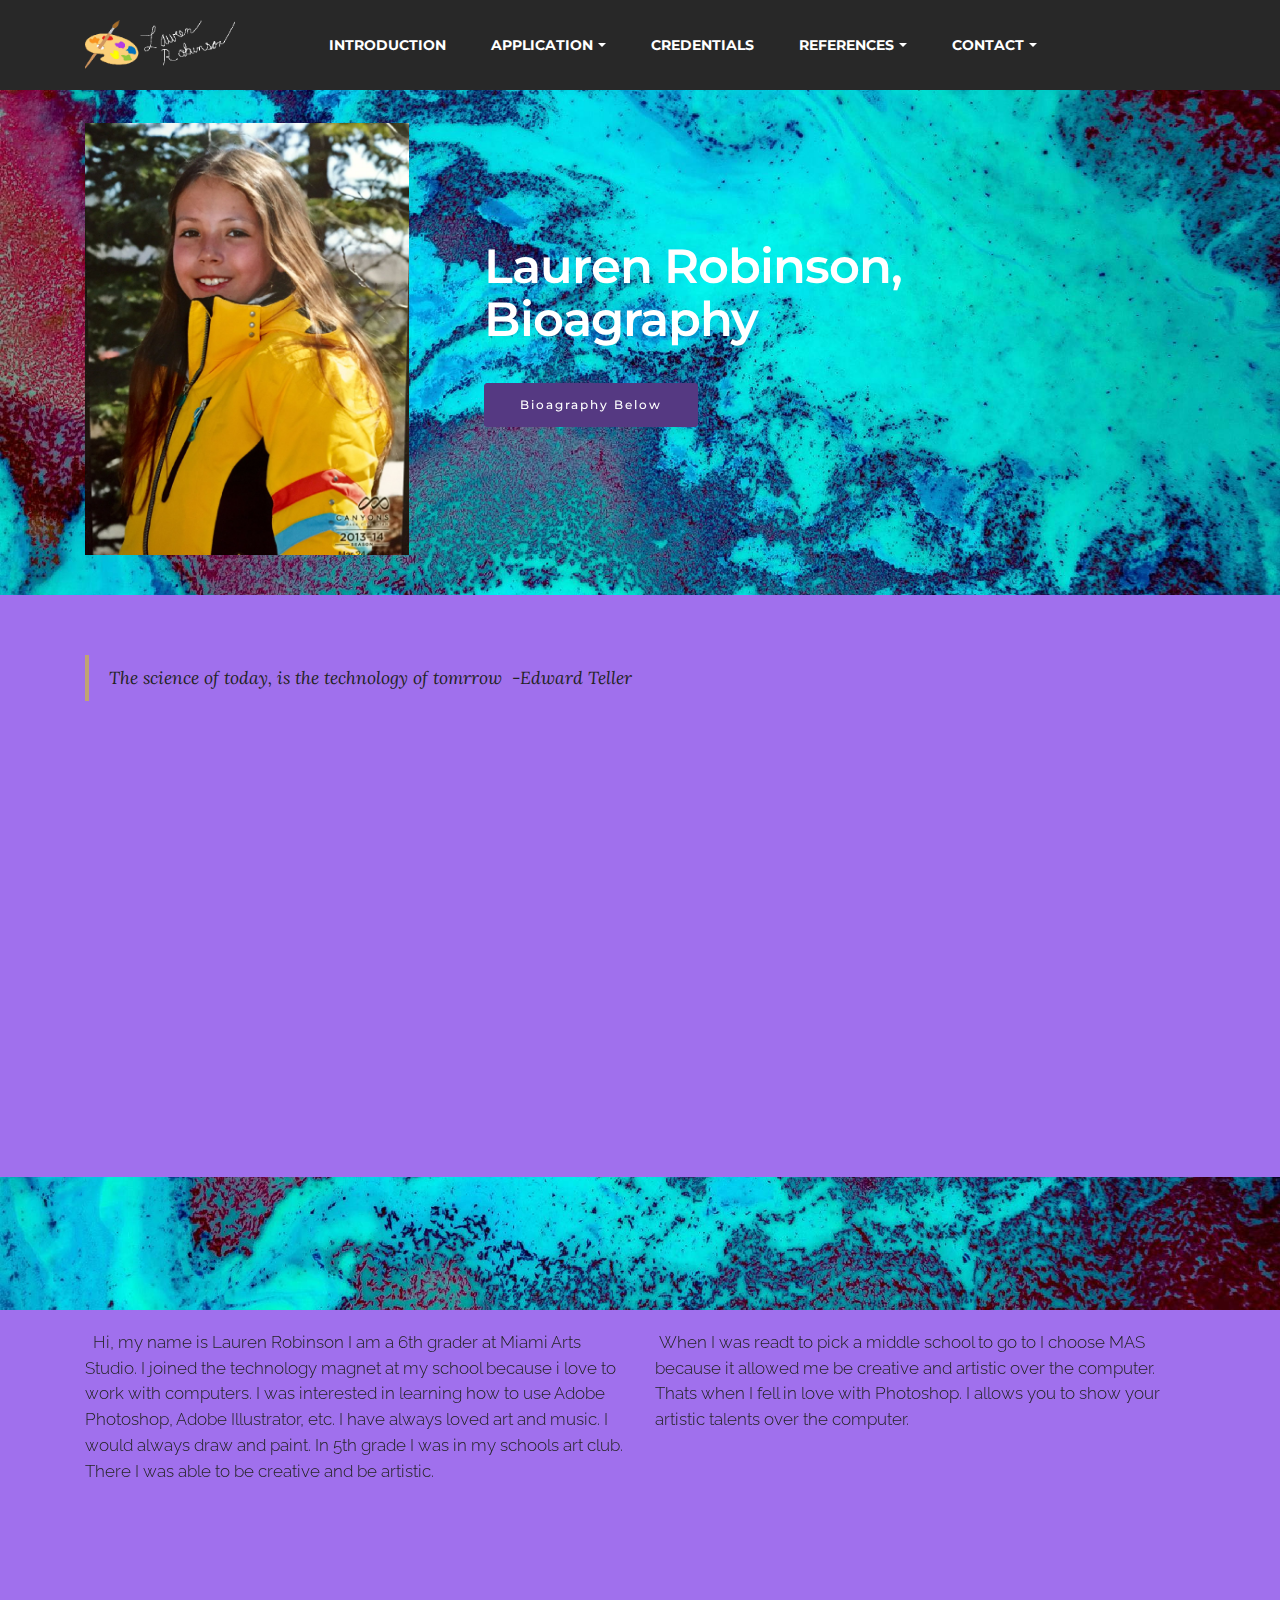
==== commit e2a3c992: "create github pages" ====
--- a/index.html
+++ b/index.html
@@ -46,7 +46,7 @@
                         <div class="hamburger-icon"></div>
                     </button>
 
-                    <ul class="nav-dropdown collapse pull-xs-right nav navbar-nav navbar-toggleable-sm" id="exCollapsingNavbar"><li class="nav-item"><a class="nav-link link" href="index.html">INTRODUCTION</a></li><li class="nav-item dropdown"><a class="nav-link link dropdown-toggle" href="https://mobirise.com/" data-toggle="dropdown-submenu" aria-expanded="false">APPLICATION</a><div class="dropdown-menu"><a class="dropdown-item" href="page1.html">Adobe Photoshop</a><a class="dropdown-item" href="page2.html">Adobe Illustrator</a><div class="dropdown"><a class="dropdown-item dropdown-toggle" href="#" data-toggle="dropdown-submenu" aria-expanded="false">Office Suit</a><div class="dropdown-menu dropdown-submenu"><div class="dropdown"><a class="dropdown-item dropdown-toggle" href="page5.html" data-toggle="dropdown-submenu">Word</a><div class="dropdown-menu dropdown-submenu"><a class="dropdown-item" href="#">Disscuss IT 6</a></div></div><a class="dropdown-item" href="page4.html">Power Point</a></div></div><a class="dropdown-item" href="#">123D</a></div></li><li class="nav-item dropdown"><a class="nav-link link" href="https://mobirise.com/">CREDENTIALS</a></li><li class="nav-item dropdown"><a class="nav-link link dropdown-toggle" href="https://mobirise.com/" data-toggle="dropdown-submenu" aria-expanded="false">REFERENCES</a><div class="dropdown-menu"><a class="dropdown-item" href="#"></a><a class="dropdown-item" href="#">Mr.Pate</a><a class="dropdown-item" href="#">Admitstrator</a><a class="dropdown-item" href="#"></a><a class="dropdown-item" href="#">Friend/Family</a><a class="dropdown-item" href="#">Community</a></div></li><li class="nav-item dropdown open"><a class="nav-link link dropdown-toggle" href="https://mobirise.com/" aria-expanded="false" data-toggle="dropdown-submenu">CONTACT</a><div class="dropdown-menu"><a class="dropdown-item" href="#">Submittion form</a></div></li><li class="nav-item"><a class="nav-link link" href="https://mobirise.com/"></a></li><li class="nav-item"><a class="nav-link link" href="https://mobirise.com/"></a></li><li class="nav-item"><a class="nav-link link" href="https://mobirise.com/"></a></li></ul>
+                    <ul class="nav-dropdown collapse pull-xs-right nav navbar-nav navbar-toggleable-sm" id="exCollapsingNavbar"><li class="nav-item"><a class="nav-link link" href="index.html">INTRODUCTION</a></li><li class="nav-item dropdown"><a class="nav-link link dropdown-toggle" href="https://mobirise.com/" data-toggle="dropdown-submenu" aria-expanded="false">APPLICATION</a><div class="dropdown-menu"><a class="dropdown-item" href="page1.html">Adobe Photoshop</a><a class="dropdown-item" href="page2.html">Adobe Illustrator</a><div class="dropdown"><a class="dropdown-item dropdown-toggle" href="#" data-toggle="dropdown-submenu" aria-expanded="false">Office Suite</a><div class="dropdown-menu dropdown-submenu"><a class="dropdown-item" href="page5.html">Word</a><a class="dropdown-item" href="page4.html">Power Point</a></div></div><a class="dropdown-item" href="#">123D</a></div></li><li class="nav-item dropdown"><a class="nav-link link" href="https://mobirise.com/">CREDENTIALS</a></li><li class="nav-item dropdown"><a class="nav-link link dropdown-toggle" href="https://mobirise.com/" data-toggle="dropdown-submenu" aria-expanded="false">REFERENCES</a><div class="dropdown-menu"><a class="dropdown-item" href="#"></a><a class="dropdown-item" href="#">Mr.Pate</a><a class="dropdown-item" href="#">Admitstrator</a><a class="dropdown-item" href="#"></a><a class="dropdown-item" href="#">Friend/Family</a><a class="dropdown-item" href="#">Community</a></div></li><li class="nav-item dropdown"><a class="nav-link link dropdown-toggle" href="https://mobirise.com/" data-toggle="dropdown-submenu" aria-expanded="false">CONTACT</a><div class="dropdown-menu"><a class="dropdown-item" href="page6.html">Submittion Form</a></div></li><li class="nav-item"><a class="nav-link link" href="https://mobirise.com/"></a></li><li class="nav-item"><a class="nav-link link" href="https://mobirise.com/"></a></li><li class="nav-item"><a class="nav-link link" href="https://mobirise.com/"></a></li></ul>
                     <button hidden="" class="navbar-toggler navbar-close" type="button" data-toggle="collapse" data-target="#exCollapsingNavbar">
                         <div class="close-icon"></div>
                     </button>
@@ -59,29 +59,29 @@
 
 </section>
 
-<section class="engine"><a rel="external" href="https://mobirise.com">easy html website builder software download</a></section><section class="mbr-section mbr-parallax-background mbr-after-navbar" id="msg-box5-2" style="background-image: url(assets/images/mbr-2000x1316.jpg); padding-top: 160px; padding-bottom: 80px;">
+<section class="engine"><a rel="external" href="https://mobirise.com">top drag and drop site maker software</a></section><section class="mbr-section mbr-parallax-background mbr-after-navbar" id="msg-box5-2" style="background-image: url(assets/images/mbr-2000x1316.jpg); padding-top: 120px; padding-bottom: 40px;">
 
     
     <div class="container">
         <div class="row">
             <div class="mbr-table-md-up">
 
-              <div class="mbr-table-cell mbr-right-padding-md-up mbr-valign-top col-md-7 image-size" style="width: 46%;">
-                  <div class="mbr-figure"><img src="assets/images/mbr-1400x787.jpg"></div>
+              <div class="mbr-table-cell mbr-right-padding-md-up mbr-valign-top col-md-7 image-size" style="width: 35%;">
+                  <div class="mbr-figure"><img src="assets/images/img-1400x1866.jpg"></div>
               </div>
 
               
 
 
               <div class="mbr-table-cell col-md-5 text-xs-center text-md-left content-size">
-                  <h3 class="mbr-section-title display-2">Lauren Robinson, &nbsp; &nbsp; &nbsp; &nbsp; &nbsp; &nbsp; &nbsp; &nbsp; &nbsp; Bioagraphy<br></h3>
+                  <h3 class="mbr-section-title display-2">Lauren Robinson, &nbsp; &nbsp; &nbsp; &nbsp; &nbsp; &nbsp; &nbsp; &nbsp; Bioagraphy<br></h3>
                   <div class="lead">
 
                     <p></p>
 
                   </div>
 
-                  <div><a class="btn btn-info" href="https://mobirise.com">Bioagraphy Below</a></div>
+                  <div><a class="btn btn-info" href="index.html#content6-y">Bioagraphy Below</a> </div>
               </div>
 
 
--- a/assets/mobirise/css/mbr-additional.css
+++ b/assets/mobirise/css/mbr-additional.css
@@ -474,6 +474,7 @@
 }
 #msg-box5-2 H3 {
   color: #ffffff;
+  font-size: 48px;
 }
 #features4-4 .card-subtitle {
   color: #bcbcbc;
@@ -673,7 +674,13 @@
   color: #c0a375!important;
 }
 #form1-l .form-control-label {
-  color: #232323;
+  color: #ffffff;
+}
+#form1-l .mbr-section-title {
+  color: #f200ff;
+}
+#form1-l SMALL {
+  color: #ffffff;
 }
 #ext_menu-m .hide-buttons .nav-btn {
   display: none !important;
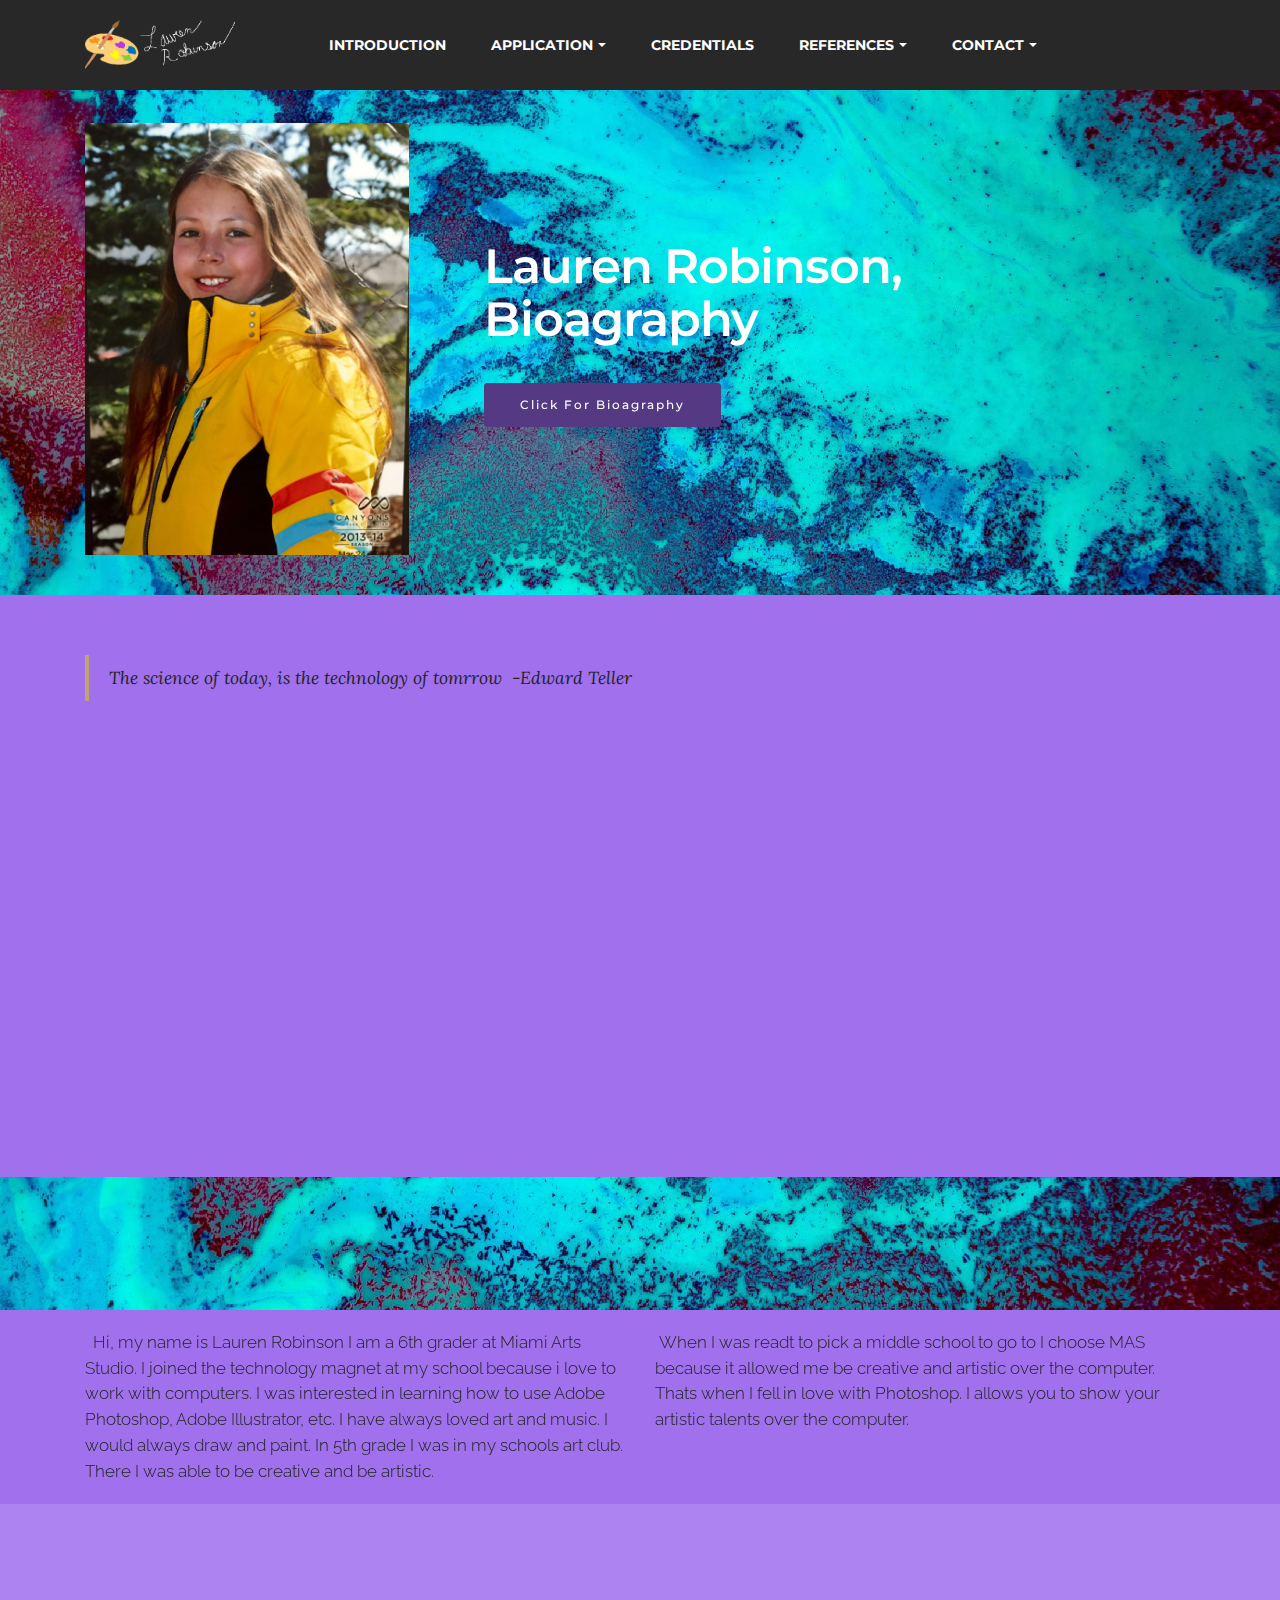
==== commit 8d0c8f4d: "create github pages" ====
--- a/index.html
+++ b/index.html
@@ -1,10 +1,10 @@
 <!DOCTYPE html>
 <html>
 <head>
-  <!-- Site made with Mobirise Website Builder v3.10.5, https://mobirise.com -->
+  <!-- Site made with Mobirise Website Builder v3.11.1, https://mobirise.com -->
   <meta charset="UTF-8">
   <meta http-equiv="X-UA-Compatible" content="IE=edge">
-  <meta name="generator" content="Mobirise v3.10.5, mobirise.com">
+  <meta name="generator" content="Mobirise v3.11.1, mobirise.com">
   <meta name="viewport" content="width=device-width, initial-scale=1">
   <link rel="shortcut icon" href="assets/images/art-384x128.png" type="image/x-icon">
   <meta name="description" content="">
@@ -46,7 +46,7 @@
                         <div class="hamburger-icon"></div>
                     </button>
 
-                    <ul class="nav-dropdown collapse pull-xs-right nav navbar-nav navbar-toggleable-sm" id="exCollapsingNavbar"><li class="nav-item"><a class="nav-link link" href="index.html">INTRODUCTION</a></li><li class="nav-item dropdown"><a class="nav-link link dropdown-toggle" href="https://mobirise.com/" data-toggle="dropdown-submenu" aria-expanded="false">APPLICATION</a><div class="dropdown-menu"><a class="dropdown-item" href="page1.html">Adobe Photoshop</a><a class="dropdown-item" href="page2.html">Adobe Illustrator</a><div class="dropdown"><a class="dropdown-item dropdown-toggle" href="#" data-toggle="dropdown-submenu" aria-expanded="false">Office Suite</a><div class="dropdown-menu dropdown-submenu"><a class="dropdown-item" href="page5.html">Word</a><a class="dropdown-item" href="page4.html">Power Point</a></div></div><a class="dropdown-item" href="#">123D</a></div></li><li class="nav-item dropdown"><a class="nav-link link" href="https://mobirise.com/">CREDENTIALS</a></li><li class="nav-item dropdown"><a class="nav-link link dropdown-toggle" href="https://mobirise.com/" data-toggle="dropdown-submenu" aria-expanded="false">REFERENCES</a><div class="dropdown-menu"><a class="dropdown-item" href="#"></a><a class="dropdown-item" href="#">Mr.Pate</a><a class="dropdown-item" href="#">Admitstrator</a><a class="dropdown-item" href="#"></a><a class="dropdown-item" href="#">Friend/Family</a><a class="dropdown-item" href="#">Community</a></div></li><li class="nav-item dropdown"><a class="nav-link link dropdown-toggle" href="https://mobirise.com/" data-toggle="dropdown-submenu" aria-expanded="false">CONTACT</a><div class="dropdown-menu"><a class="dropdown-item" href="page6.html">Submittion Form</a></div></li><li class="nav-item"><a class="nav-link link" href="https://mobirise.com/"></a></li><li class="nav-item"><a class="nav-link link" href="https://mobirise.com/"></a></li><li class="nav-item"><a class="nav-link link" href="https://mobirise.com/"></a></li></ul>
+                    <ul class="nav-dropdown collapse pull-xs-right nav navbar-nav navbar-toggleable-sm" id="exCollapsingNavbar"><li class="nav-item"><a class="nav-link link" href="index.html">INTRODUCTION</a></li><li class="nav-item dropdown open"><a class="nav-link link dropdown-toggle" href="https://mobirise.com/" data-toggle="dropdown-submenu" aria-expanded="true">APPLICATION</a><div class="dropdown-menu"><a class="dropdown-item" href="page1.html">Adobe Photoshop</a><a class="dropdown-item" href="page2.html">Adobe Illustrator</a><div class="dropdown open"><a class="dropdown-item dropdown-toggle" href="#" data-toggle="dropdown-submenu" aria-expanded="true">Office Suite</a><div class="dropdown-menu dropdown-submenu"><div class="dropdown open"><a class="dropdown-item dropdown-toggle" href="page5.html" data-toggle="dropdown-submenu" aria-expanded="true">Word</a><div class="dropdown-menu dropdown-submenu"><a class="dropdown-item" href="laurenrobinsonn.github.io/Discuss IT6.pdf" target="_blank">Discuss IT 6</a></div></div><a class="dropdown-item" href="page4.html">Power Point</a></div></div><a class="dropdown-item" href="#">123D</a></div></li><li class="nav-item dropdown"><a class="nav-link link" href="https://mobirise.com/">CREDENTIALS</a></li><li class="nav-item dropdown"><a class="nav-link link dropdown-toggle" href="https://mobirise.com/" data-toggle="dropdown-submenu" aria-expanded="false">REFERENCES</a><div class="dropdown-menu"><a class="dropdown-item" href="#"></a><a class="dropdown-item" href="#">Mr.Pate</a><a class="dropdown-item" href="#">Admitstrator</a><a class="dropdown-item" href="#"></a><a class="dropdown-item" href="#">Friend/Family</a><a class="dropdown-item" href="#">Community</a></div></li><li class="nav-item dropdown"><a class="nav-link link dropdown-toggle" href="https://mobirise.com/" data-toggle="dropdown-submenu" aria-expanded="false">CONTACT</a><div class="dropdown-menu"><a class="dropdown-item" href="page6.html">Submittion Form</a></div></li><li class="nav-item"><a class="nav-link link" href="https://mobirise.com/"></a></li><li class="nav-item"><a class="nav-link link" href="https://mobirise.com/"></a></li><li class="nav-item"><a class="nav-link link" href="https://mobirise.com/"></a></li></ul>
                     <button hidden="" class="navbar-toggler navbar-close" type="button" data-toggle="collapse" data-target="#exCollapsingNavbar">
                         <div class="close-icon"></div>
                     </button>
@@ -59,7 +59,7 @@
 
 </section>
 
-<section class="engine"><a rel="external" href="https://mobirise.com">top drag and drop site maker software</a></section><section class="mbr-section mbr-parallax-background mbr-after-navbar" id="msg-box5-2" style="background-image: url(assets/images/mbr-2000x1316.jpg); padding-top: 120px; padding-bottom: 40px;">
+<section class="engine"><a rel="external" href="https://mobirise.com">Website Creator</a></section><section class="mbr-section mbr-parallax-background mbr-after-navbar" id="msg-box5-2" style="background-image: url(assets/images/mbr-2000x1316.jpg); padding-top: 120px; padding-bottom: 40px;">
 
     
     <div class="container">
@@ -81,7 +81,7 @@
 
                   </div>
 
-                  <div><a class="btn btn-info" href="index.html#content6-y">Bioagraphy Below</a> </div>
+                  <div><a class="btn btn-info" href="index.html#content6-y">Click For Bioagraphy</a> </div>
               </div>
 
 
@@ -192,7 +192,7 @@
 
 </section>
 
-<section class="mbr-section mbr-section-md-padding mbr-footer footer1" id="contacts1-f" style="background-color: rgb(160, 112, 237); padding-top: 90px; padding-bottom: 90px;">
+<section class="mbr-section mbr-section-md-padding mbr-footer footer1" id="contacts1-f" style="background-color: rgb(173, 130, 241); padding-top: 90px; padding-bottom: 90px;">
     
     <div class="container">
         <div class="row">
@@ -225,8 +225,8 @@
   <script src="assets/smooth-scroll/SmoothScroll.js"></script>
   <script src="assets/dropdown/js/script.min.js"></script>
   <script src="assets/touchSwipe/jquery.touchSwipe.min.js"></script>
+  <script src="assets/viewportChecker/jquery.viewportchecker.js"></script>
   <script src="assets/jarallax/jarallax.js"></script>
-  <script src="assets/viewportChecker/jquery.viewportchecker.js"></script>
   <script src="assets/theme/js/script.js"></script>
   
   
